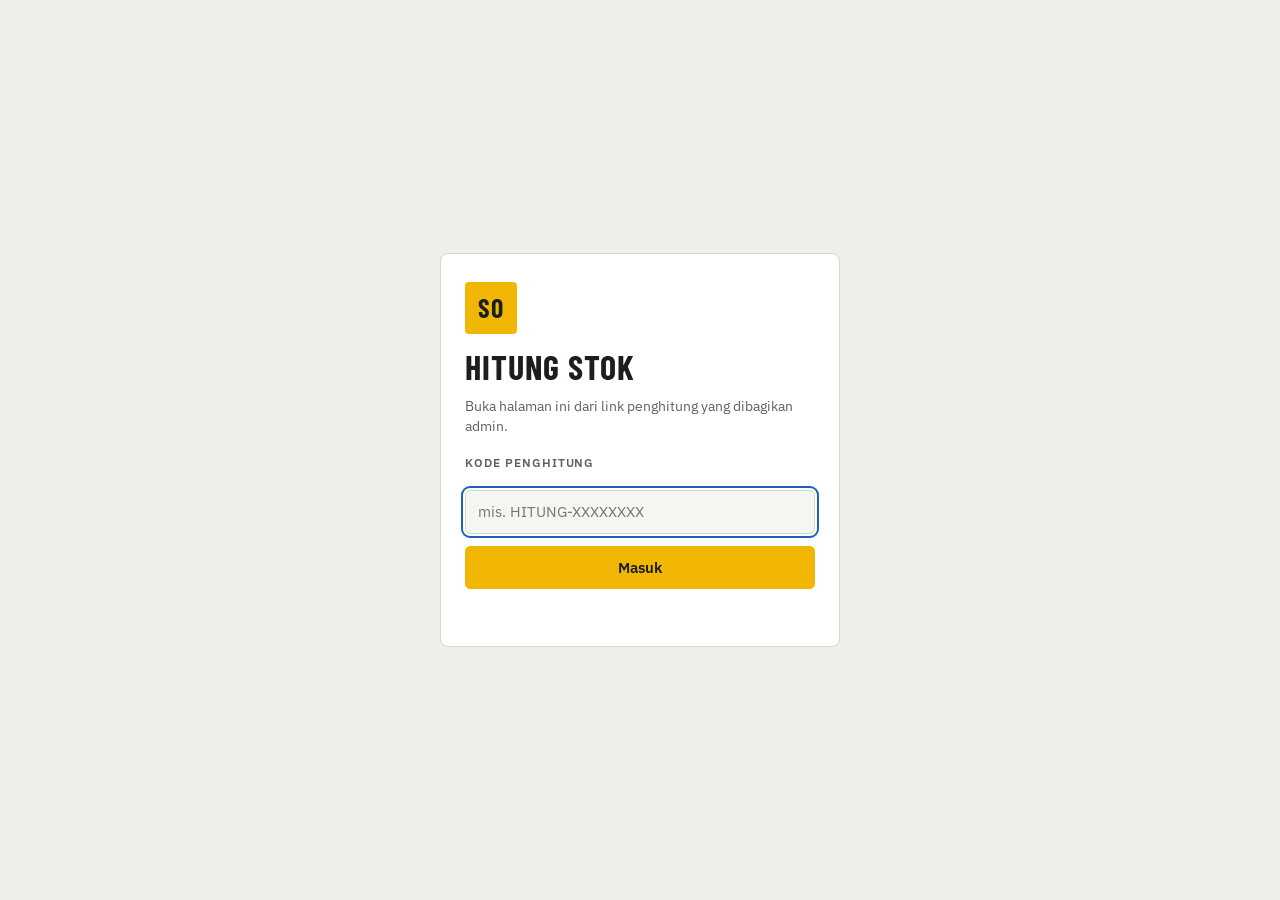
==== hitung.html @ ce249865 "Add counter link that hides DMS stock from warehouse staff Counters open hitung.html?k=<kode_hitung>" ====
<!DOCTYPE html>
<html lang="id">
<head>
<meta charset="utf-8">
<meta name="viewport" content="width=device-width, initial-scale=1, viewport-fit=cover">
<meta name="color-scheme" content="light dark">
<meta name="theme-color" content="#1A1F1C">
<meta name="robots" content="noindex">
<title>Hitung Stok Gudang</title>
<link rel="preconnect" href="https://fonts.googleapis.com">
<link rel="preconnect" href="https://fonts.gstatic.com" crossorigin>
<link rel="stylesheet" href="https://fonts.googleapis.com/css2?family=Barlow+Condensed:wght@600;700&family=IBM+Plex+Mono:wght@500&family=IBM+Plex+Sans:wght@400;500;600&display=swap">
<link rel="stylesheet" href="assets/style.css?v=2">
</head>
<body data-mode="hitung">

<!-- LOGIN (hanya muncul kalau link tidak berlaku) -->
<div class="login-wrap" id="loginScreen">
  <form class="login-box" id="loginForm" autocomplete="off">
    <span class="mark big" aria-hidden="true">SO</span>
    <h1>Hitung Stok</h1>
    <p>Buka halaman ini dari link penghitung yang dibagikan admin.</p>
    <label class="lbl" for="codeInput">Kode penghitung</label>
    <input type="text" id="codeInput" autocomplete="off" autocapitalize="characters" placeholder="mis. HITUNG-XXXXXXXX">
    <button type="submit" class="btn primary wide" id="loginBtn">Masuk</button>
    <div class="err" id="loginErr" role="alert"></div>
  </form>
</div>

<!-- APP -->
<div id="appScreen" hidden>
  <header class="top">
    <div class="brand">
      <span class="mark" aria-hidden="true">SO</span>
      <div><div class="brand-t" id="brandT">Hitung Stok</div><div class="brand-s" id="hdrSession">Memuat…</div></div>
    </div>
    <span class="sync" id="sync"></span>
    <button class="devchip" id="devChip" type="button">Atur nama device</button>
  </header>
  <div class="banner" id="banner" hidden></div>

  <nav class="tabs" id="tabs" role="tablist">
    <button role="tab" data-tab="hitung" aria-selected="true">Hitung</button>
    <button role="tab" data-tab="sesi" aria-selected="false">Device &amp; sesi</button>
  </nav>

  <main>
    <!-- HITUNG -->
    <section class="tab" id="tab-hitung">
      <div id="hitungNotice"></div>
      <div class="panel">
        <label class="lbl" for="scanInput">Scan barcode atau ketik SKU</label>
        <div class="scanrow">
          <input type="text" id="scanInput" autocomplete="off" autocapitalize="characters" spellcheck="false" enterkeyhint="search" placeholder="Scan / ketik SKU…">
          <button class="btn" id="camBtn" type="button" aria-label="Scan pakai kamera">Kamera</button>
          <button class="btn" id="scanBtn" type="button">Cari</button>
        </div>
        <div class="quick">
          <label class="switch"><input type="checkbox" id="quickOn"> <span>Scan langsung tambah</span></label>
          <div class="seg off" id="quickUnit" role="group" aria-label="Satuan scan cepat">
            <button type="button" data-u="p" aria-pressed="true">+1 Pcs</button>
            <button type="button" data-u="l" aria-pressed="false">+1 Lusin</button>
            <button type="button" data-u="k" aria-pressed="false">+1 Karton</button>
          </div>
        </div>
        <div class="suggest" id="suggest" hidden></div>
        <div class="scanmsg" id="scanMsg" hidden></div>
      </div>

      <div class="panel prod" id="prodCard" hidden>
        <div class="prod-h">
          <div>
            <div class="mono" id="pcSku"></div>
            <div class="prod-n" id="pcName"></div>
            <div class="prod-m" id="pcMeta"></div>
          </div>
          <button class="x" id="pcClose" type="button" aria-label="Tutup">×</button>
        </div>
        <div class="qty">
          <div class="q"><label for="qK">Karton</label><input type="number" id="qK" inputmode="numeric" min="0" placeholder="0"><small id="qKh">—</small></div>
          <div class="q"><label for="qL">Lusin</label><input type="number" id="qL" inputmode="numeric" min="0" placeholder="0"><small>12 pcs</small></div>
          <div class="q"><label for="qP">Pcs</label><input type="number" id="qP" inputmode="numeric" min="0" placeholder="0"><small>satuan</small></div>
        </div>
        <div class="prod-f">
          <span class="preview" id="pcPreview"></span>
          <button class="btn primary" id="addBtn" type="button">Tambah hitungan</button>
        </div>
        <div class="prod-mine" id="pcMine"></div>
      </div>

      <div class="grid2">
        <div class="panel">
          <h3>Scan terakhir <span class="cnt">device ini</span></h3>
          <ol class="log" id="logList"></ol>
        </div>
        <div class="panel">
          <h3>Hitungan device ini <span class="cnt" id="myCount"></span></h3>
          <div class="mylist" id="myList"></div>
        </div>
      </div>
    </section>

    <!-- DEVICE & SESI -->
    <section class="tab" id="tab-sesi" hidden>
      <div class="panel">
        <h3>Device ini</h3>
        <label class="lbl" for="devName">Nama device / penghitung</label>
        <div class="row">
          <input type="text" id="devName" placeholder="mis. HP-01 Rak A" maxlength="40">
          <button class="btn primary" id="devSave" type="button">Simpan</button>
        </div>
        <p class="hint">Semua hitungan dari device ini ditandai dengan nama ini. Pakai nama unik per device.</p>
      </div>
      <div class="panel">
        <h3>Sesi opname</h3>
        <p class="hint" style="margin-top:0">Sesi dibuat oleh admin. Sesi yang sedang berjalan otomatis dipakai.</p>
        <div id="sessList" style="margin-top:8px"></div>
        <div class="row" style="margin-top:10px"><button class="btn sm" id="sessReload" type="button">Muat ulang daftar sesi</button></div>
      </div>
    </section>
  </main>
</div>

<!-- KAMERA -->
<div class="modal" id="camModal" hidden role="dialog" aria-modal="true" aria-labelledby="camTitle">
  <div class="modal-box">
    <div class="modal-h"><b id="camTitle">Scan kamera</b><button class="btn sm" id="camClose" type="button">Tutup</button></div>
    <div class="cam-wrap"><video id="camVideo" playsinline muted></video><div id="camFallback"></div><div class="cam-guide" aria-hidden="true"></div></div>
    <div class="cam-msg" id="camMsg"></div>
  </div>
</div>

<div class="toast" id="toast" hidden></div>

<script src="assets/config.js?v=2"></script>
<script src="assets/app.js?v=2"></script>
</body>
</html>
---- assets/style.css ----
:root{
  color-scheme:light;
  --bg:#EDEFEA; --surface:#FFFFFF; --surface-2:#F5F6F2; --line:#D3D8D0; --ink:#1A1F1C; --ink-2:#5B645E;
  --accent:#F2B705; --accent-ink:#1A1F1C; --focus:#1F5FBF; --bar:#1A1F1C; --bar-ink:#EDEFEA;
  --ok:#2A7447; --ok-bg:#E1F0E6; --minus:#B3361F; --minus-bg:#F7E2DC; --plus:#2A56A0; --plus-bg:#E0E9F6; --warn-bg:#FFF3C4; --warn-ink:#6B5200;
  --display:"Barlow Condensed","Arial Narrow",system-ui,sans-serif;
  --body:"IBM Plex Sans",system-ui,-apple-system,"Segoe UI",sans-serif;
  --mono:"IBM Plex Mono",ui-monospace,SFMono-Regular,Menlo,monospace;
}
@media (prefers-color-scheme: dark){
  :root{
    color-scheme:dark;
    --bg:#131715; --surface:#1B201D; --surface-2:#222824; --line:#323A35; --ink:#E6EAE7; --ink-2:#99A49D;
    --accent:#F2B705; --accent-ink:#131715; --focus:#7FA8F0; --bar:#0C0F0D; --bar-ink:#E6EAE7;
    --ok:#6CC592; --ok-bg:#1B3224; --minus:#F08068; --minus-bg:#3A211B; --plus:#8DAEE8; --plus-bg:#1C2940; --warn-bg:#3A3110; --warn-ink:#F2D878;
  }
}
*{box-sizing:border-box}
html,body{margin:0}
body{background:var(--bg);color:var(--ink);font-family:var(--body);font-size:15px;line-height:1.45;-webkit-text-size-adjust:100%}
[hidden]{display:none!important}
button,input,textarea,select{font:inherit;color:inherit}
:focus-visible{outline:2px solid var(--focus);outline-offset:2px}
.mono{font-family:var(--mono);font-size:.92em;letter-spacing:.01em}
.num{font-variant-numeric:tabular-nums}

/* login */
.login-wrap{min-height:100vh;min-height:100dvh;display:grid;place-items:center;padding:24px 16px}
.login-box{width:100%;max-width:400px;background:var(--surface);border:1px solid var(--line);border-radius:8px;padding:28px 24px;display:grid;gap:12px}
.login-box h1{margin:4px 0 0;font-family:var(--display);font-weight:700;font-size:34px;letter-spacing:.03em;text-transform:uppercase;line-height:1}
.login-box p{margin:0 0 6px;color:var(--ink-2);font-size:14px}
.login-box .err{color:var(--minus);font-size:14px;min-height:1.2em}
.mark{background:var(--accent);color:#1A1F1C;font-family:var(--display);font-weight:700;font-size:18px;
  width:36px;height:36px;display:grid;place-items:center;border-radius:4px;flex:none;letter-spacing:.02em}
.mark.big{width:52px;height:52px;font-size:26px}
.wide{width:100%}

/* header */
.top{position:sticky;top:0;z-index:20;background:var(--bar);color:var(--bar-ink);
  display:flex;align-items:center;gap:12px;padding:calc(10px + env(safe-area-inset-top,0px)) 16px 10px}
.brand{display:flex;align-items:center;gap:10px;min-width:0;flex:1}
.brand>div{min-width:0}
.brand-t{font-family:var(--display);font-weight:700;font-size:20px;letter-spacing:.03em;text-transform:uppercase;line-height:1;white-space:nowrap;overflow:hidden;text-overflow:ellipsis}
.brand-s{font-size:12.5px;opacity:.75;white-space:nowrap;overflow:hidden;text-overflow:ellipsis}
.devchip{border:1px solid rgba(255,255,255,.3);background:transparent;color:var(--bar-ink);
  border-radius:999px;padding:5px 12px;font-size:13px;cursor:pointer;max-width:40vw;white-space:nowrap;overflow:hidden;text-overflow:ellipsis}
.devchip.missing{background:var(--accent);color:#1A1F1C;border-color:var(--accent);font-weight:600}
.sync{font-size:12px;white-space:nowrap;padding:3px 9px;border-radius:999px;background:rgba(255,255,255,.1)}
.sync.pending{background:var(--accent);color:#1A1F1C}
.sync.offline{background:#B3361F;color:#fff}

.tabs{display:flex;gap:4px;padding:8px 16px 0;max-width:1180px;margin:0 auto}
.tabs button{border:0;background:transparent;padding:10px 14px;font-family:var(--display);font-weight:600;font-size:17px;
  letter-spacing:.04em;text-transform:uppercase;color:var(--ink-2);cursor:pointer;border-bottom:3px solid transparent}
.tabs button[aria-selected="true"]{color:var(--ink);border-bottom-color:var(--accent)}
main{max-width:1180px;margin:0 auto;padding:16px 16px 40px;display:grid;gap:14px}
.tab{display:grid;gap:14px;min-width:0}

.panel{background:var(--surface);border:1px solid var(--line);border-radius:6px;padding:16px;min-width:0}
h3{margin:0 0 10px;font-family:var(--display);font-weight:700;font-size:19px;letter-spacing:.03em;text-transform:uppercase;display:flex;align-items:baseline;flex-wrap:wrap;gap:8px}
h3 .cnt{font-family:var(--body);font-weight:500;font-size:13px;color:var(--ink-2);text-transform:none;letter-spacing:0}
.hint{color:var(--ink-2);font-size:13.5px;margin:6px 0 0;max-width:70ch}
.lbl{display:block;font-size:12px;font-weight:600;letter-spacing:.08em;text-transform:uppercase;color:var(--ink-2);margin-bottom:6px}
.row{display:flex;gap:8px;flex-wrap:wrap;align-items:center}
.row>input{flex:1 1 200px;min-width:0}

input[type=text],input[type=search],input[type=number],textarea{background:var(--surface-2);border:1px solid var(--line);border-radius:5px;padding:10px 12px;width:100%}
textarea{font-family:var(--mono);font-size:13px}
.btn{border:1px solid var(--line);background:var(--surface-2);border-radius:5px;padding:10px 14px;font-weight:600;cursor:pointer;white-space:nowrap;text-align:center}
.btn:hover{border-color:var(--ink-2)}
.btn.primary{background:var(--accent);border-color:var(--accent);color:var(--accent-ink)}
.btn.primary:hover{filter:brightness(.96)}
.btn.danger{color:var(--minus)}
.btn.sm{padding:5px 10px;font-size:13px}
.btn:disabled{opacity:.45;cursor:not-allowed}
.btn.file{position:relative;overflow:hidden}
.btn.file input{position:absolute;inset:0;opacity:0;cursor:pointer}

/* scan */
.scanrow{display:flex;gap:8px}
#scanInput{font-family:var(--mono);font-size:20px;padding:14px;border:2px solid var(--ink);background:var(--surface);letter-spacing:.03em;min-width:0}
#scanInput:disabled{border-color:var(--line)}
.quick{display:flex;flex-wrap:wrap;gap:10px 16px;align-items:center;margin-top:12px}
.switch{display:flex;gap:8px;align-items:center;font-size:14px;cursor:pointer}
.switch input{width:18px;height:18px;accent-color:var(--ink)}
.seg{display:inline-flex;border:1px solid var(--line);border-radius:5px;overflow:hidden;flex-wrap:wrap}
.seg button{border:0;background:var(--surface-2);padding:7px 11px;font-size:13px;cursor:pointer;border-right:1px solid var(--line)}
.seg button:last-child{border-right:0}
.seg button[aria-pressed="true"]{background:var(--ink);color:var(--bg)}
.seg.off{opacity:.45;pointer-events:none}
.suggest{margin-top:10px;border:1px solid var(--line);border-radius:5px;overflow:hidden}
.suggest button{display:flex;gap:12px;width:100%;text-align:left;border:0;border-bottom:1px solid var(--line);background:var(--surface);padding:10px 12px;cursor:pointer}
.suggest button:last-child{border-bottom:0}
.suggest button:hover{background:var(--surface-2)}
.scanmsg{margin-top:10px;padding:10px 12px;border-radius:5px;background:var(--warn-bg);color:var(--warn-ink);font-size:14px}

.prod{border:2px solid var(--accent)}
.prod-h{display:flex;justify-content:space-between;gap:12px;align-items:flex-start}
.prod-n{font-family:var(--display);font-weight:700;font-size:26px;line-height:1.05;margin:2px 0 4px}
.prod-m{color:var(--ink-2);font-size:13.5px}
.x{border:0;background:transparent;font-size:26px;line-height:1;cursor:pointer;color:var(--ink-2);padding:0 4px}
.qty{display:grid;grid-template-columns:repeat(3,minmax(0,1fr));gap:10px;margin-top:14px}
.q label{display:block;font-family:var(--display);font-weight:700;font-size:16px;letter-spacing:.05em;text-transform:uppercase}
.q input{font-size:24px;font-weight:600;text-align:center;padding:10px 6px;font-variant-numeric:tabular-nums}
.q input:disabled{opacity:.4}
.q small{display:block;color:var(--ink-2);font-size:12px;margin-top:4px;text-align:center}
.prod-f{display:flex;justify-content:space-between;align-items:center;gap:10px;flex-wrap:wrap;margin-top:14px}
.prod-f .btn{padding:12px 20px;font-size:16px}
.preview{font-size:14px;color:var(--ink-2)}
.preview b{color:var(--ink);font-variant-numeric:tabular-nums}
.prod-mine{margin-top:10px;font-size:13.5px;color:var(--ink-2)}
.unknown-tag{display:inline-block;background:var(--warn-bg);color:var(--warn-ink);font-family:var(--body);font-size:12px;font-weight:600;padding:2px 8px;border-radius:3px}

.grid2{display:grid;grid-template-columns:minmax(0,1fr) minmax(0,1.4fr);gap:14px}
.log{list-style:none;margin:0;padding:0;display:grid}
.log li{display:flex;gap:10px;align-items:center;padding:8px 0;border-bottom:1px dashed var(--line);font-size:14px}
.log li:last-child{border-bottom:0}
.log .t{color:var(--ink-2);font-size:12px;width:42px;flex:none}
.log .d{flex:1;min-width:0}
.log .d div{white-space:nowrap;overflow:hidden;text-overflow:ellipsis}
.log .qv{font-weight:600;color:var(--plus);white-space:nowrap}
.empty{color:var(--ink-2);font-size:14px;padding:6px 0}

.mylist{display:grid}
.mi{display:grid;grid-template-columns:minmax(0,1fr) auto;gap:4px 12px;padding:10px 0;border-bottom:1px solid var(--line);align-items:center}
.mi:last-child{border-bottom:0}
.mi .nm{white-space:nowrap;overflow:hidden;text-overflow:ellipsis}
.mi .sk{color:var(--ink-2);font-size:12.5px}
.mi .qv{text-align:right;font-weight:600}
.mi .qv small{display:block;font-weight:400;color:var(--ink-2);font-size:12px}
.mi .acts{grid-column:1/-1;display:flex;gap:6px;flex-wrap:wrap}
.mi .edit{grid-column:1/-1;display:grid;grid-template-columns:repeat(3,minmax(0,1fr)) auto auto;gap:6px;align-items:end}
.mi .edit label{font-size:11px;font-weight:600;letter-spacing:.06em;text-transform:uppercase;color:var(--ink-2)}
.mi .edit input{padding:7px;text-align:center}
.dot{display:inline-block;width:7px;height:7px;border-radius:50%;background:var(--accent);margin-left:6px;vertical-align:middle}

/* rekap */
.rk-head{display:flex;justify-content:space-between;align-items:center;gap:10px;flex-wrap:wrap}
.rk-head .hint{margin:0}
.tiles{display:grid;grid-template-columns:repeat(auto-fit,minmax(150px,1fr));gap:10px}
.tile{background:var(--surface);border:1px solid var(--line);border-radius:6px;padding:12px 14px}
.tile .k{font-size:12px;font-weight:600;letter-spacing:.07em;text-transform:uppercase;color:var(--ink-2)}
.tile .v{font-family:var(--display);font-weight:700;font-size:34px;line-height:1.05;font-variant-numeric:tabular-nums}
.tile .s{font-size:12.5px;color:var(--ink-2)}
.tile.bad .v{color:var(--minus)} .tile.good .v{color:var(--ok)}
.devs{display:grid;grid-template-columns:repeat(auto-fill,minmax(220px,1fr));gap:10px}
.dev{border:1px solid var(--line);border-radius:5px;padding:10px 12px;background:var(--surface-2)}
.dev .n{font-weight:600;display:flex;gap:6px;align-items:center;flex-wrap:wrap}
.dev .n i{width:9px;height:9px;border-radius:50%;background:var(--ok);display:inline-block;flex:none}
.dev .n i.idle{background:var(--line)}
.dev .m{font-size:12.5px;color:var(--ink-2)}
.you{font-size:11px;font-weight:600;background:var(--accent);color:#1A1F1C;padding:1px 6px;border-radius:3px}

.rk-tools{display:flex;gap:10px;flex-wrap:wrap;align-items:center;margin-bottom:12px}
.rk-tools input{flex:1 1 180px;width:auto;min-width:0}
.tablewrap{overflow-x:auto;border:1px solid var(--line);border-radius:5px;max-height:70vh}
table{border-collapse:collapse;width:100%;font-size:13.5px}
th,td{padding:8px 10px;border-bottom:1px solid var(--line);text-align:left;vertical-align:top;white-space:nowrap}
th{background:var(--surface-2);font-size:11.5px;letter-spacing:.07em;text-transform:uppercase;color:var(--ink-2);font-weight:600;position:sticky;top:0;z-index:1}
td.r,th.r{text-align:right;font-variant-numeric:tabular-nums}
td.nm{white-space:normal;min-width:180px;max-width:320px}
td .sub{display:block;color:var(--ink-2);font-size:12px;font-weight:400}
tr:last-child td{border-bottom:0}
.pill{display:inline-block;font-size:11.5px;font-weight:600;padding:2px 8px;border-radius:999px;white-space:nowrap}
.pill.sesuai,.pill.open{background:var(--ok-bg);color:var(--ok)}
.pill.kurang{background:var(--minus-bg);color:var(--minus)}
.pill.lebih{background:var(--plus-bg);color:var(--plus)}
.pill.belum,.pill.closed{background:var(--surface-2);color:var(--ink-2);border:1px solid var(--line)}
.pill.luar{background:var(--warn-bg);color:var(--warn-ink)}
.neg{color:var(--minus);font-weight:600} .pos{color:var(--plus);font-weight:600}
.more{margin-top:10px}

/* sesi */
.sess{display:grid;grid-template-columns:minmax(0,1fr) auto;gap:6px 12px;padding:12px 0;border-bottom:1px solid var(--line);align-items:center}
.sess:last-child{border-bottom:0}
.sess .nm{font-weight:600}
.sess .m{font-size:12.5px;color:var(--ink-2)}
.sess .acts{display:flex;gap:6px;flex-wrap:wrap;justify-content:flex-end}
.sess.cur .nm::before{content:"";display:inline-block;width:8px;height:8px;background:var(--accent);border-radius:2px;margin-right:8px;vertical-align:middle}
.confirm{grid-column:1/-1;background:var(--minus-bg);color:var(--minus);padding:10px 12px;border-radius:5px;display:flex;gap:8px;flex-wrap:wrap;align-items:center;font-size:14px}
.confirm span{flex:1 1 200px}

.banner{max-width:1148px;margin:10px 16px 0;padding:10px 14px;border-radius:5px;background:var(--warn-bg);color:var(--warn-ink);font-size:14px}
@media (min-width:1180px){.banner{margin-inline:auto}}
.callout{background:var(--warn-bg);color:var(--warn-ink);border-radius:5px;padding:12px 14px;font-size:14px;display:flex;gap:10px;flex-wrap:wrap;align-items:center}
.callout span{flex:1 1 220px}
details summary{cursor:pointer;font-weight:600;margin-top:12px}
details textarea{margin-top:8px}
.prevbox{margin-top:12px;padding:12px;border:1px dashed var(--line);border-radius:5px;display:grid;gap:8px;font-size:14px}

/* kamera */
.modal{position:fixed;inset:0;z-index:60;background:rgba(0,0,0,.72);display:grid;place-items:center;padding:16px}
.modal-box{width:100%;max-width:480px;background:var(--surface);border-radius:8px;padding:14px;display:grid;gap:10px}
.modal-h{display:flex;justify-content:space-between;align-items:center;font-family:var(--display);font-size:20px;text-transform:uppercase;letter-spacing:.03em}
.cam-wrap{position:relative;background:#000;border-radius:6px;overflow:hidden;aspect-ratio:4/3;max-width:100%}
.cam-wrap video{width:100%;height:100%;object-fit:cover;display:block}
#camFallback{position:absolute;inset:0}
#camFallback video{width:100%!important;height:100%!important;object-fit:cover}
.cam-guide{position:absolute;left:12%;right:12%;top:36%;bottom:36%;border:2px solid var(--accent);border-radius:6px;box-shadow:0 0 0 2000px rgba(0,0,0,.25);pointer-events:none}
.cam-msg{font-size:14px;min-height:2.6em;color:var(--ink-2)}
.cam-msg b{color:var(--ink)}

.toast{position:fixed;left:50%;transform:translateX(-50%);bottom:calc(84px + env(safe-area-inset-bottom,0px));background:var(--ink);color:var(--bg);
  padding:10px 16px;border-radius:5px;font-size:14px;z-index:70;max-width:calc(100% - 32px);box-shadow:0 6px 20px rgba(0,0,0,.25)}

@media (max-width:760px){
  .grid2{grid-template-columns:minmax(0,1fr)}
  .tabs{position:fixed;left:0;right:0;bottom:0;z-index:30;background:var(--surface);border-top:1px solid var(--line);
    padding:0 0 env(safe-area-inset-bottom,0px);margin:0;max-width:none;gap:0}
  .tabs button{flex:1;padding:14px 4px 12px;font-size:15px;border-bottom:0;border-top:3px solid transparent}
  .tabs button[aria-selected="true"]{border-top-color:var(--accent)}
  main{padding-bottom:calc(96px + env(safe-area-inset-bottom,0px))}
  .brand-t{font-size:17px}
  #scanInput{font-size:17px;padding:12px}
  .scanrow .btn{padding:10px}
  .mi .edit{grid-template-columns:repeat(3,minmax(0,1fr))}
  .prod-f .btn{width:100%}
}
@media (min-width:761px){.toast{bottom:24px}}
@media (prefers-reduced-motion:no-preference){.toast{animation:tin .18s ease-out}@keyframes tin{from{opacity:0;transform:translate(-50%,6px)}}}
.linkbox{background:var(--surface-2);border:1px solid var(--line);border-radius:5px;padding:10px 12px;font-size:13px;word-break:break-all;user-select:all}
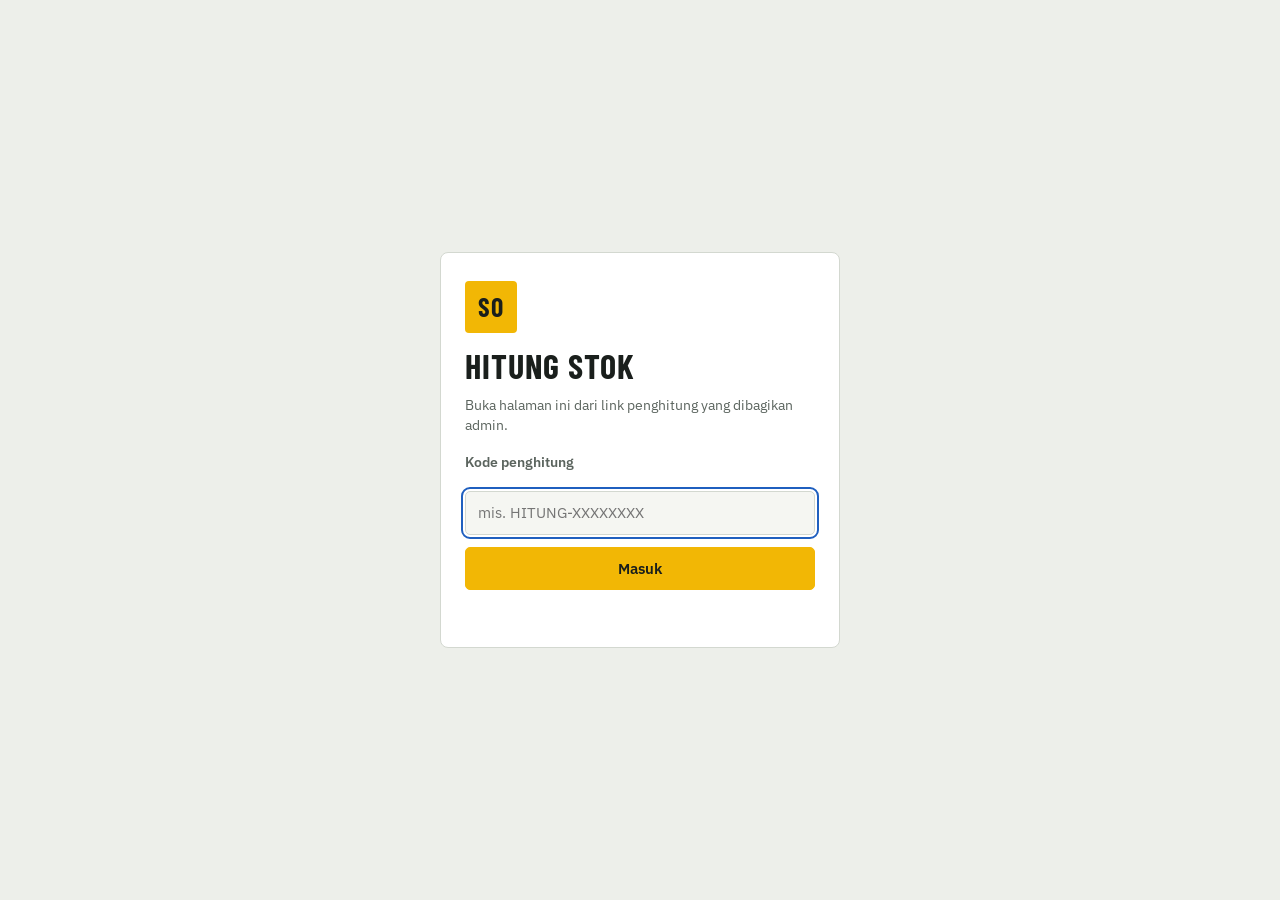
==== commit 42bda3b9: "Polish UI copy and mobile layout after anti-slop audit Remove em dashes from UI text and README, giv" ====
--- a/hitung.html
+++ b/hitung.html
@@ -10,7 +10,7 @@
 <link rel="preconnect" href="https://fonts.googleapis.com">
 <link rel="preconnect" href="https://fonts.gstatic.com" crossorigin>
 <link rel="stylesheet" href="https://fonts.googleapis.com/css2?family=Barlow+Condensed:wght@600;700&family=IBM+Plex+Mono:wght@500&family=IBM+Plex+Sans:wght@400;500;600&display=swap">
-<link rel="stylesheet" href="assets/style.css?v=2">
+<link rel="stylesheet" href="assets/style.css?v=4">
 </head>
 <body data-mode="hitung">
 
@@ -51,7 +51,7 @@
       <div class="panel">
         <label class="lbl" for="scanInput">Scan barcode atau ketik SKU</label>
         <div class="scanrow">
-          <input type="text" id="scanInput" autocomplete="off" autocapitalize="characters" spellcheck="false" enterkeyhint="search" placeholder="Scan / ketik SKU…">
+          <input type="text" id="scanInput" autocomplete="off" autocapitalize="characters" spellcheck="false" enterkeyhint="search" placeholder="Barcode / SKU">
           <button class="btn" id="camBtn" type="button" aria-label="Scan pakai kamera">Kamera</button>
           <button class="btn" id="scanBtn" type="button">Cari</button>
         </div>
@@ -77,7 +77,7 @@
           <button class="x" id="pcClose" type="button" aria-label="Tutup">×</button>
         </div>
         <div class="qty">
-          <div class="q"><label for="qK">Karton</label><input type="number" id="qK" inputmode="numeric" min="0" placeholder="0"><small id="qKh">—</small></div>
+          <div class="q"><label for="qK">Karton</label><input type="number" id="qK" inputmode="numeric" min="0" placeholder="0"><small id="qKh">isi belum ada</small></div>
           <div class="q"><label for="qL">Lusin</label><input type="number" id="qL" inputmode="numeric" min="0" placeholder="0"><small>12 pcs</small></div>
           <div class="q"><label for="qP">Pcs</label><input type="number" id="qP" inputmode="numeric" min="0" placeholder="0"><small>satuan</small></div>
         </div>
@@ -132,7 +132,7 @@
 
 <div class="toast" id="toast" hidden></div>
 
-<script src="assets/config.js?v=2"></script>
-<script src="assets/app.js?v=2"></script>
+<script src="assets/config.js?v=4"></script>
+<script src="assets/app.js?v=4"></script>
 </body>
 </html>
--- a/assets/style.css
+++ b/assets/style.css
@@ -50,17 +50,17 @@
 .sync.offline{background:#B3361F;color:#fff}
 
 .tabs{display:flex;gap:4px;padding:8px 16px 0;max-width:1180px;margin:0 auto}
-.tabs button{border:0;background:transparent;padding:10px 14px;font-family:var(--display);font-weight:600;font-size:17px;
-  letter-spacing:.04em;text-transform:uppercase;color:var(--ink-2);cursor:pointer;border-bottom:3px solid transparent}
+.tabs button{border:0;background:transparent;padding:10px 14px;font-family:var(--display);font-weight:600;font-size:19px;
+  letter-spacing:.01em;color:var(--ink-2);cursor:pointer;border-bottom:3px solid transparent}
 .tabs button[aria-selected="true"]{color:var(--ink);border-bottom-color:var(--accent)}
 main{max-width:1180px;margin:0 auto;padding:16px 16px 40px;display:grid;gap:14px}
 .tab{display:grid;gap:14px;min-width:0}
 
 .panel{background:var(--surface);border:1px solid var(--line);border-radius:6px;padding:16px;min-width:0}
-h3{margin:0 0 10px;font-family:var(--display);font-weight:700;font-size:19px;letter-spacing:.03em;text-transform:uppercase;display:flex;align-items:baseline;flex-wrap:wrap;gap:8px}
+h3{margin:0 0 10px;font-family:var(--display);font-weight:700;font-size:22px;letter-spacing:.005em;display:flex;align-items:baseline;flex-wrap:wrap;gap:8px}
 h3 .cnt{font-family:var(--body);font-weight:500;font-size:13px;color:var(--ink-2);text-transform:none;letter-spacing:0}
 .hint{color:var(--ink-2);font-size:13.5px;margin:6px 0 0;max-width:70ch}
-.lbl{display:block;font-size:12px;font-weight:600;letter-spacing:.08em;text-transform:uppercase;color:var(--ink-2);margin-bottom:6px}
+.lbl{display:block;font-size:13.5px;font-weight:600;color:var(--ink-2);margin-bottom:6px}
 .row{display:flex;gap:8px;flex-wrap:wrap;align-items:center}
 .row>input{flex:1 1 200px;min-width:0}
 
@@ -130,7 +130,7 @@
 .mi .qv small{display:block;font-weight:400;color:var(--ink-2);font-size:12px}
 .mi .acts{grid-column:1/-1;display:flex;gap:6px;flex-wrap:wrap}
 .mi .edit{grid-column:1/-1;display:grid;grid-template-columns:repeat(3,minmax(0,1fr)) auto auto;gap:6px;align-items:end}
-.mi .edit label{font-size:11px;font-weight:600;letter-spacing:.06em;text-transform:uppercase;color:var(--ink-2)}
+.mi .edit label{font-size:12.5px;font-weight:600;color:var(--ink-2)}
 .mi .edit input{padding:7px;text-align:center}
 .dot{display:inline-block;width:7px;height:7px;border-radius:50%;background:var(--accent);margin-left:6px;vertical-align:middle}
 
@@ -139,7 +139,7 @@
 .rk-head .hint{margin:0}
 .tiles{display:grid;grid-template-columns:repeat(auto-fit,minmax(150px,1fr));gap:10px}
 .tile{background:var(--surface);border:1px solid var(--line);border-radius:6px;padding:12px 14px}
-.tile .k{font-size:12px;font-weight:600;letter-spacing:.07em;text-transform:uppercase;color:var(--ink-2)}
+.tile .k{font-size:13.5px;font-weight:600;color:var(--ink-2)}
 .tile .v{font-family:var(--display);font-weight:700;font-size:34px;line-height:1.05;font-variant-numeric:tabular-nums}
 .tile .s{font-size:12.5px;color:var(--ink-2)}
 .tile.bad .v{color:var(--minus)} .tile.good .v{color:var(--ok)}
@@ -149,14 +149,14 @@
 .dev .n i{width:9px;height:9px;border-radius:50%;background:var(--ok);display:inline-block;flex:none}
 .dev .n i.idle{background:var(--line)}
 .dev .m{font-size:12.5px;color:var(--ink-2)}
-.you{font-size:11px;font-weight:600;background:var(--accent);color:#1A1F1C;padding:1px 6px;border-radius:3px}
+.you{font-size:11.5px;font-weight:600;border:1px solid var(--ink-2);color:var(--ink);padding:0 6px;border-radius:3px;white-space:nowrap}
 
 .rk-tools{display:flex;gap:10px;flex-wrap:wrap;align-items:center;margin-bottom:12px}
 .rk-tools input{flex:1 1 180px;width:auto;min-width:0}
 .tablewrap{overflow-x:auto;border:1px solid var(--line);border-radius:5px;max-height:70vh}
 table{border-collapse:collapse;width:100%;font-size:13.5px}
 th,td{padding:8px 10px;border-bottom:1px solid var(--line);text-align:left;vertical-align:top;white-space:nowrap}
-th{background:var(--surface-2);font-size:11.5px;letter-spacing:.07em;text-transform:uppercase;color:var(--ink-2);font-weight:600;position:sticky;top:0;z-index:1}
+th{background:var(--surface-2);font-size:12.5px;color:var(--ink-2);font-weight:600;position:sticky;top:0;z-index:1}
 td.r,th.r{text-align:right;font-variant-numeric:tabular-nums}
 td.nm{white-space:normal;min-width:180px;max-width:320px}
 td .sub{display:block;color:var(--ink-2);font-size:12px;font-weight:400}
@@ -175,7 +175,7 @@
 .sess:last-child{border-bottom:0}
 .sess .nm{font-weight:600}
 .sess .m{font-size:12.5px;color:var(--ink-2)}
-.sess .acts{display:flex;gap:6px;flex-wrap:wrap;justify-content:flex-end}
+.sess .acts{display:flex;gap:6px;flex-wrap:wrap;justify-content:flex-end;align-items:center}
 .sess.cur .nm::before{content:"";display:inline-block;width:8px;height:8px;background:var(--accent);border-radius:2px;margin-right:8px;vertical-align:middle}
 .confirm{grid-column:1/-1;background:var(--minus-bg);color:var(--minus);padding:10px 12px;border-radius:5px;display:flex;gap:8px;flex-wrap:wrap;align-items:center;font-size:14px}
 .confirm span{flex:1 1 200px}
@@ -191,7 +191,7 @@
 /* kamera */
 .modal{position:fixed;inset:0;z-index:60;background:rgba(0,0,0,.72);display:grid;place-items:center;padding:16px}
 .modal-box{width:100%;max-width:480px;background:var(--surface);border-radius:8px;padding:14px;display:grid;gap:10px}
-.modal-h{display:flex;justify-content:space-between;align-items:center;font-family:var(--display);font-size:20px;text-transform:uppercase;letter-spacing:.03em}
+.modal-h{display:flex;justify-content:space-between;align-items:center;font-family:var(--display);font-size:22px}
 .cam-wrap{position:relative;background:#000;border-radius:6px;overflow:hidden;aspect-ratio:4/3;max-width:100%}
 .cam-wrap video{width:100%;height:100%;object-fit:cover;display:block}
 #camFallback{position:absolute;inset:0}
@@ -219,3 +219,22 @@
 @media (min-width:761px){.toast{bottom:24px}}
 @media (prefers-reduced-motion:no-preference){.toast{animation:tin .18s ease-out}@keyframes tin{from{opacity:0;transform:translate(-50%,6px)}}}
 .linkbox{background:var(--surface-2);border:1px solid var(--line);border-radius:5px;padding:10px 12px;font-size:13px;word-break:break-all;user-select:all}
+
+/* layar sentuh: target minimal 44px */
+@media (pointer:coarse){
+  .btn,.btn.sm,.seg button,.suggest button{min-height:44px}
+  .btn.sm{padding:8px 12px;font-size:14px}
+  .x{min-width:44px;min-height:44px}
+  .switch{min-height:44px}
+  .devchip{min-height:44px}
+  .mi .acts,.sess .acts,.log li{gap:8px}
+}
+
+@media (max-width:600px){
+  .sess{grid-template-columns:minmax(0,1fr)}
+  .sess .acts{justify-content:flex-start}
+}
+@media (max-width:420px){
+  .top .mark{display:none}
+  .devchip{max-width:34vw}
+}
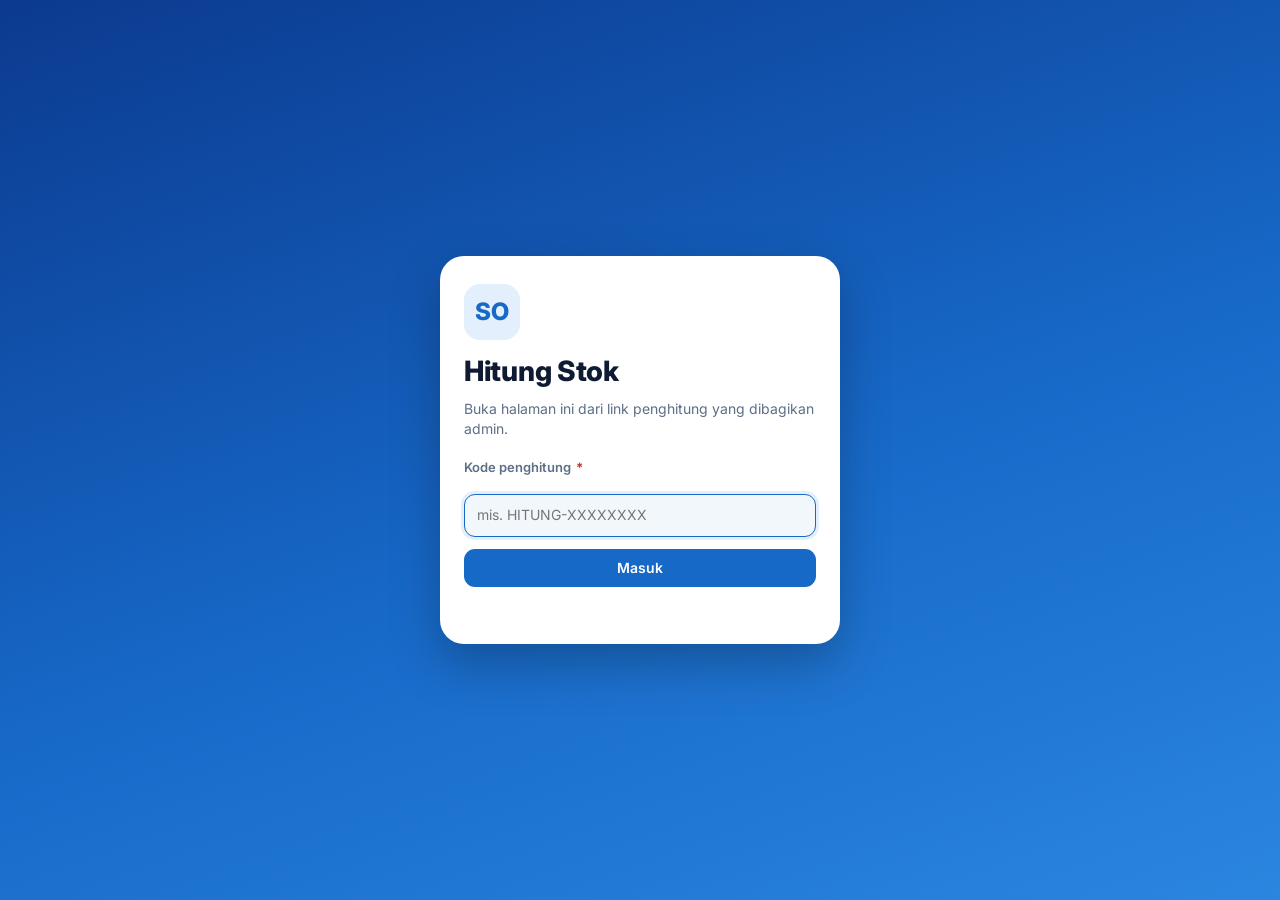
==== commit aefddb1a: "Sync dengan versi terbaru: Bad Stock, indikator stok, halaman via Apps Script Co-Authored-By: Claude" ====
--- a/hitung.html
+++ b/hitung.html
@@ -4,13 +4,13 @@
 <meta charset="utf-8">
 <meta name="viewport" content="width=device-width, initial-scale=1, viewport-fit=cover">
 <meta name="color-scheme" content="light dark">
-<meta name="theme-color" content="#1A1F1C">
+<meta name="theme-color" content="#1769C8">
 <meta name="robots" content="noindex">
 <title>Hitung Stok Gudang</title>
 <link rel="preconnect" href="https://fonts.googleapis.com">
 <link rel="preconnect" href="https://fonts.gstatic.com" crossorigin>
-<link rel="stylesheet" href="https://fonts.googleapis.com/css2?family=Barlow+Condensed:wght@600;700&family=IBM+Plex+Mono:wght@500&family=IBM+Plex+Sans:wght@400;500;600&display=swap">
-<link rel="stylesheet" href="assets/style.css?v=4">
+<link rel="stylesheet" href="https://fonts.googleapis.com/css2?family=Inter:wght@400;500;600;700;800&display=swap">
+<link rel="stylesheet" href="assets/style.css?v=63">
 </head>
 <body data-mode="hitung">
 
@@ -20,7 +20,7 @@
     <span class="mark big" aria-hidden="true">SO</span>
     <h1>Hitung Stok</h1>
     <p>Buka halaman ini dari link penghitung yang dibagikan admin.</p>
-    <label class="lbl" for="codeInput">Kode penghitung</label>
+    <label class="lbl" for="codeInput">Kode penghitung <span class="req">*</span></label>
     <input type="text" id="codeInput" autocomplete="off" autocapitalize="characters" placeholder="mis. HITUNG-XXXXXXXX">
     <button type="submit" class="btn primary wide" id="loginBtn">Masuk</button>
     <div class="err" id="loginErr" role="alert"></div>
@@ -30,38 +30,64 @@
 <!-- APP -->
 <div id="appScreen" hidden>
   <header class="top">
-    <div class="brand">
-      <span class="mark" aria-hidden="true">SO</span>
-      <div><div class="brand-t" id="brandT">Hitung Stok</div><div class="brand-s" id="hdrSession">Memuat…</div></div>
+    <div class="top-row">
+      <div class="brand">
+        <span class="mark" aria-hidden="true">SO</span>
+        <div><div class="brand-t" id="brandT">Hitung Stok</div><div class="brand-s" id="hdrGudang">Gudang</div></div>
+      </div>
+      <button class="hdr-btn" id="refreshBtn" type="button" aria-label="Muat ulang data"><svg viewBox="0 0 24 24" aria-hidden="true"><path d="M21 12a9 9 0 1 1-3-6.7"/><path d="M21 4v5h-5"/></svg></button>
     </div>
-    <span class="sync" id="sync"></span>
-    <button class="devchip" id="devChip" type="button">Atur nama device</button>
+    <div class="greet">
+      <div class="greet-l">
+        <div class="greet-hi">Halo, selamat menghitung</div>
+        <button class="devchip" id="devChip" type="button">Atur nama device</button>
+      </div>
+      <div class="greet-r">
+        <button class="sess-note" id="sessLink" type="button" aria-label="Lihat daftar sesi" title="Lihat daftar sesi"><svg viewBox="0 0 24 24" aria-hidden="true"><rect x="5" y="4" width="14" height="17" rx="2"/><path d="M9 4h6v3H9zM9 12h6M9 16h4"/></svg><span id="hdrSession">Memuat…</span><svg class="chev" viewBox="0 0 24 24" aria-hidden="true"><path d="M9 6l6 6-6 6"/></svg></button>
+        <div class="sync-wrap"><span class="sync" id="sync"></span><button class="sync-info" id="syncInfo" type="button" aria-label="Arti warna status sinkron">i</button></div>
+        <div class="sync-pop" id="syncPop" hidden>
+          <div class="ok"><i></i><span><b>Tersinkron.</b> Semua hitungan sudah masuk ke Sheet.</span></div>
+          <div class="wait"><i></i><span><b>Mengirim.</b> Ada hitungan yang belum terkirim, dikirim otomatis.</span></div>
+          <div class="off"><i></i><span><b>Offline atau tertahan.</b> Hitungan aman di HP ini. Dikirim saat sinyal kembali, atau setelah sesi yang ditutup dibuka lagi.</span></div>
+        </div>
+      </div>
+    </div>
   </header>
   <div class="banner" id="banner" hidden></div>
 
   <nav class="tabs" id="tabs" role="tablist">
-    <button role="tab" data-tab="hitung" aria-selected="true">Hitung</button>
-    <button role="tab" data-tab="sesi" aria-selected="false">Device &amp; sesi</button>
+    <button role="tab" data-tab="hitung" aria-selected="true"><svg class="i" viewBox="0 0 24 24" aria-hidden="true"><path d="M4 8V6a2 2 0 0 1 2-2h2M16 4h2a2 2 0 0 1 2 2v2M20 16v2a2 2 0 0 1-2 2h-2M8 20H6a2 2 0 0 1-2-2v-2M7 12h10"/></svg><span>Hitung</span></button>
+    <button role="tab" data-tab="hasil" aria-selected="false"><svg class="i" viewBox="0 0 24 24" aria-hidden="true"><path d="M9 6h11M9 12h11M9 18h11M4 6l1 1 2-2M4 12l1 1 2-2M4 18l1 1 2-2"/></svg><span>Hasil</span></button>
+    <button role="tab" data-tab="sesi" aria-selected="false"><svg class="i" viewBox="0 0 24 24" aria-hidden="true"><rect x="5" y="4" width="14" height="17" rx="2"/><path d="M9 4h6v3H9zM9 12h6M9 16h4"/></svg><span>Device &amp; sesi</span></button>
+    <button class="fab" id="fabCam" type="button" aria-label="Scan pakai kamera"><svg class="i" viewBox="0 0 24 24" aria-hidden="true"><path d="M4 8h3l2-3h6l2 3h3v11H4z"/><circle cx="12" cy="13" r="3.5"/></svg></button>
   </nav>
 
   <main>
     <!-- HITUNG -->
     <section class="tab" id="tab-hitung">
       <div id="hitungNotice"></div>
-      <div class="panel">
-        <label class="lbl" for="scanInput">Scan barcode atau ketik SKU</label>
+      <div class="panel scan">
+        <div class="scan-h"><span class="ci"><svg viewBox="0 0 24 24" aria-hidden="true"><path d="M4 8V6a2 2 0 0 1 2-2h2M16 4h2a2 2 0 0 1 2 2v2M20 16v2a2 2 0 0 1-2 2h-2M8 20H6a2 2 0 0 1-2-2v-2M7 12h10"/></svg></span><div><div class="scan-t">Scan barang</div><div class="scan-s">Barcode, kode SKU, atau nama barang</div></div></div>
         <div class="scanrow">
-          <input type="text" id="scanInput" autocomplete="off" autocapitalize="characters" spellcheck="false" enterkeyhint="search" placeholder="Barcode / SKU">
-          <button class="btn" id="camBtn" type="button" aria-label="Scan pakai kamera">Kamera</button>
-          <button class="btn" id="scanBtn" type="button">Cari</button>
+          <div class="scanbox">
+            <svg viewBox="0 0 24 24" aria-hidden="true"><path d="M4 6v12M7.5 6v12M11 6v12M14.5 6v12M18 6v12M21 6v12"/></svg>
+            <input type="text" id="scanInput" aria-label="Scan atau ketik barcode, kode SKU, atau nama barang" autocomplete="off" autocapitalize="characters" spellcheck="false" enterkeyhint="search" placeholder="Barcode, SKU, nama">
+            <button class="go" id="scanBtn" type="button" aria-label="Cari" title="Cari"><svg viewBox="0 0 24 24" aria-hidden="true"><circle cx="11" cy="11" r="7"/><path d="M20 20l-3.5-3.5"/></svg></button>
+          </div>
+          <button class="camfab" id="camBtn" type="button" aria-label="Scan pakai kamera" title="Scan pakai kamera"><svg viewBox="0 0 24 24" aria-hidden="true"><path d="M4 8h3l2-3h6l2 3h3v11H4z"/><circle cx="12" cy="13" r="3.5"/></svg></button>
         </div>
         <div class="quick">
-          <label class="switch"><input type="checkbox" id="quickOn"> <span>Scan langsung tambah</span></label>
+          <label class="switch"><span><b>Scan langsung tambah</b><small>Tiap scan langsung +1, tanpa mengisi jumlah</small></span><input type="checkbox" id="quickOn"><i class="sw" aria-hidden="true"></i></label>
           <div class="seg off" id="quickUnit" role="group" aria-label="Satuan scan cepat">
             <button type="button" data-u="p" aria-pressed="true">+1 Pcs</button>
             <button type="button" data-u="l" aria-pressed="false">+1 Lusin</button>
             <button type="button" data-u="k" aria-pressed="false">+1 Karton</button>
           </div>
+          <div class="cond-seg off" id="quickCond" role="group" aria-label="Kondisi stok scan cepat">
+            <button type="button" data-c="g" aria-pressed="false"><b>Stok Baik</b><small>Good Stock</small></button>
+            <button type="button" data-c="b" aria-pressed="false"><b>Stok Rusak</b><small>Bad Stock</small></button>
+          </div>
+          <div class="cond-hint off" id="quickCondHint">Pilih kondisi stok dulu. Tanpa pilihan, scan akan membuka kartu barang.</div>
         </div>
         <div class="suggest" id="suggest" hidden></div>
         <div class="scanmsg" id="scanMsg" hidden></div>
@@ -76,10 +102,21 @@
           </div>
           <button class="x" id="pcClose" type="button" aria-label="Tutup">×</button>
         </div>
+        <div class="q-isi" id="qIWrap" hidden>
+          <div class="qi-h"><label for="qI">Isi per karton (pcs)</label><span class="opt">Opsional</span><span class="reqchip">Wajib <i>*</i></span></div>
+          <input type="text" id="qI" inputmode="numeric" maxlength="6" autocomplete="off" placeholder="mis. 12">
+          <small>Isi kalau Anda tahu, supaya pcs otomatis menjadi karton dan diingat untuk barang ini. Wajib diisi kalau Anda mengisi Karton.</small>
+        </div>
+        <div class="qty-h">Kondisi stok <span class="req">*</span><small>wajib dipilih</small></div>
+        <div class="cond-seg" id="condSeg" role="group" aria-label="Kondisi stok">
+          <button type="button" data-c="g" aria-pressed="false"><b>Stok Baik</b><small>Good Stock</small></button>
+          <button type="button" data-c="b" aria-pressed="false"><b>Stok Rusak</b><small>Bad Stock</small></button>
+        </div>
+        <div class="qty-h">Jumlah <span class="req">*</span><small>isi minimal satu</small></div>
         <div class="qty">
-          <div class="q"><label for="qK">Karton</label><input type="number" id="qK" inputmode="numeric" min="0" placeholder="0"><small id="qKh">isi belum ada</small></div>
-          <div class="q"><label for="qL">Lusin</label><input type="number" id="qL" inputmode="numeric" min="0" placeholder="0"><small>12 pcs</small></div>
-          <div class="q"><label for="qP">Pcs</label><input type="number" id="qP" inputmode="numeric" min="0" placeholder="0"><small>satuan</small></div>
+          <div class="q"><label for="qK">Karton</label><input type="text" id="qK" inputmode="numeric" maxlength="6" autocomplete="off" placeholder="0"><small id="qKh">isi belum ada</small></div>
+          <div class="q"><label for="qL">Lusin</label><input type="text" id="qL" inputmode="numeric" maxlength="6" autocomplete="off" placeholder="0"><small>12 pcs</small></div>
+          <div class="q"><label for="qP">Pcs</label><input type="text" id="qP" inputmode="numeric" maxlength="6" autocomplete="off" placeholder="0"><small>satuan</small></div>
         </div>
         <div class="prod-f">
           <span class="preview" id="pcPreview"></span>
@@ -88,34 +125,71 @@
         <div class="prod-mine" id="pcMine"></div>
       </div>
 
-      <div class="grid2">
-        <div class="panel">
-          <h3>Scan terakhir <span class="cnt">device ini</span></h3>
-          <ol class="log" id="logList"></ol>
-        </div>
-        <div class="panel">
-          <h3>Hitungan device ini <span class="cnt" id="myCount"></span></h3>
-          <div class="mylist" id="myList"></div>
-        </div>
+      <div class="panel">
+        <h3><span class="ci"><svg viewBox="0 0 24 24" aria-hidden="true"><circle cx="12" cy="12" r="9"/><path d="M12 7v5l3 2"/></svg></span>Riwayat scan <span class="cnt">device ini</span></h3>
+        <div class="tb" id="logTb" hidden>
+          <label class="sbox"><svg viewBox="0 0 24 24" aria-hidden="true"><circle cx="11" cy="11" r="7"/><path d="M20 20l-3.5-3.5"/></svg><input type="search" id="logQ" placeholder="Cari kode SKU, barcode, atau nama" autocomplete="off" enterkeyhint="search" aria-label="Cari di riwayat scan"><button type="button" class="clr" id="logClr" aria-label="Hapus pencarian" hidden><svg viewBox="0 0 24 24" aria-hidden="true"><path d="M6 6l12 12M18 6L6 18"/></svg></button></label>
+          <div class="chips" id="logChips" role="group" aria-label="Filter"></div>
+          <div class="tb-meta"><label class="sortsel"><span>Urutkan</span><select id="logSort" aria-label="Urutkan"><option value="baru">Terbaru</option><option value="lama">Terlama</option><option value="nama">Nama A–Z</option><option value="sku">Kode SKU</option></select></label><span class="tb-r"><span id="logMeta"></span><button type="button" class="rst" id="logRst" data-reset="log" hidden><svg viewBox="0 0 24 24" aria-hidden="true"><path d="M3 12a9 9 0 1 0 3-6.7"/><path d="M3 4v5h5"/></svg>Reset</button></span></div>
+        </div>
+        <ol class="log" id="logList"></ol>
+        <button class="btn more" id="logMore" type="button" hidden></button>
+      </div>
+    </section>
+
+    <!-- HITUNGAN (akumulasi per barang di device ini) -->
+    <section class="tab" id="tab-hasil" hidden>
+      <div class="hero" id="heroCard">
+        <div class="hero-h"><span class="hero-ico"><svg viewBox="0 0 24 24" aria-hidden="true"><path d="M21 8l-9-5-9 5 9 5 9-5zM3 8v8l9 5 9-5V8M12 13v8"/></svg></span><span class="hero-k">Progres hitungan</span><span class="hero-v"><b id="heroDone">0</b><small id="heroOf">SKU dihitung</small></span></div>
+        <div class="hero-units">
+          <div><b id="heroK">0</b><span>Karton</span></div>
+          <div><b id="heroL">0</b><span>Lusin</span></div>
+          <div><b id="heroP">0</b><span>Pcs</span></div>
+        </div>
+        <div id="statCard" hidden>
+          <div class="dms-row">
+            <div class="d"><span class="si ok" aria-hidden="true"><svg viewBox="0 0 24 24" aria-hidden="true"><path d="M5 12.5l4.5 4.5L19 7.5"/></svg></span><span><b id="heroIn">0</b> SKU ada di DMS</span></div>
+            <div class="d"><span class="si warn" aria-hidden="true"><svg viewBox="0 0 24 24" aria-hidden="true"><path d="M12 4l9 16H3L12 4z"/><path d="M12 10v4M12 17h.01"/></svg></span><span><b id="heroOut">0</b> SKU di luar DMS</span></div>
+          </div>
+          <div class="bar"><i id="statBar"></i></div>
+          <div class="bar-meta"><span>Belum dihitung <b id="statLeft">0</b> SKU</span><b class="pct" id="statPct">0%</b></div>
+        </div>
+      </div>
+      <div class="panel">
+        <h3><span class="ci"><svg viewBox="0 0 24 24" aria-hidden="true"><path d="M9 6h11M9 12h11M9 18h11M4 6h.01M4 12h.01M4 18h.01"/></svg></span>Hitungan device ini <span class="cnt" id="myCount"></span></h3>
+        <div class="tb" id="myTb" hidden>
+          <label class="sbox"><svg viewBox="0 0 24 24" aria-hidden="true"><circle cx="11" cy="11" r="7"/><path d="M20 20l-3.5-3.5"/></svg><input type="search" id="myQ" placeholder="Cari kode SKU, barcode, atau nama" autocomplete="off" enterkeyhint="search" aria-label="Cari di hitungan device ini"><button type="button" class="clr" id="myClr" aria-label="Hapus pencarian" hidden><svg viewBox="0 0 24 24" aria-hidden="true"><path d="M6 6l12 12M18 6L6 18"/></svg></button></label>
+          <div class="chips" id="myChips" role="group" aria-label="Filter"></div>
+          <div class="tb-meta"><label class="sortsel"><span>Urutkan</span><select id="mySort" aria-label="Urutkan"><option value="baru">Terbaru</option><option value="nama">Nama A–Z</option><option value="sku">Kode SKU</option><option value="jumlah">Jumlah terbanyak</option></select></label><span class="tb-r"><span id="myMeta"></span><button type="button" class="rst" id="myRst" data-reset="my" hidden><svg viewBox="0 0 24 24" aria-hidden="true"><path d="M3 12a9 9 0 1 0 3-6.7"/><path d="M3 4v5h5"/></svg>Reset</button></span></div>
+        </div>
+        <div class="mylist" id="myList"></div>
       </div>
     </section>
 
     <!-- DEVICE & SESI -->
     <section class="tab" id="tab-sesi" hidden>
       <div class="panel">
-        <h3>Device ini</h3>
-        <label class="lbl" for="devName">Nama device / penghitung</label>
-        <div class="row">
-          <input type="text" id="devName" placeholder="mis. HP-01 Rak A" maxlength="40">
-          <button class="btn primary" id="devSave" type="button">Simpan</button>
-        </div>
-        <p class="hint">Semua hitungan dari device ini ditandai dengan nama ini. Pakai nama unik per device.</p>
-      </div>
-      <div class="panel">
-        <h3>Sesi opname</h3>
-        <p class="hint" style="margin-top:0">Sesi dibuat oleh admin. Sesi yang sedang berjalan otomatis dipakai.</p>
-        <div id="sessList" style="margin-top:8px"></div>
-        <div class="row" style="margin-top:10px"><button class="btn sm" id="sessReload" type="button">Muat ulang daftar sesi</button></div>
+        <h3><span class="ci"><svg viewBox="0 0 24 24" aria-hidden="true"><rect x="7" y="2" width="10" height="20" rx="2"/><path d="M11 18h2"/></svg></span>Device ini</h3>
+        <div class="dev-card" id="devCard" hidden>
+          <span class="dv-av"><svg viewBox="0 0 24 24" aria-hidden="true"><rect x="7" y="2" width="10" height="20" rx="2"/><path d="M11 18h2"/></svg></span>
+          <div class="dv-main"><div class="dv-nm" id="devNameShow"></div><div class="dv-sub">Satu device untuk satu penghitung</div></div>
+          <button class="ib ib-edit" id="devEditBtn" type="button" aria-label="Ganti nama device" title="Ganti nama device"><svg viewBox="0 0 24 24" aria-hidden="true"><path d="M4 20h4L19 9l-4-4L4 16v4zM13.5 6.5l4 4"/></svg></button>
+        </div>
+        <div id="devForm">
+          <label class="lbl" for="devName">Nama device / penghitung <span class="req">*</span></label>
+          <div class="row">
+            <input type="text" id="devName" placeholder="mis. HP-01 RAK A" maxlength="40" autocomplete="off" autocapitalize="characters" spellcheck="false">
+            <button class="btn primary" id="devSave" type="button">Simpan</button>
+            <button class="btn" id="devCancel" type="button" hidden>Batal</button>
+          </div>
+          <p class="hint">Satu device = satu penghitung. Pakai nama unik, huruf kapital.</p>
+          <p class="cap-note" id="capNote" role="status" hidden>Huruf kecil otomatis diubah menjadi KAPITAL.</p>
+        </div>
+      </div>
+      <div class="panel">
+        <h3><span class="ci"><svg viewBox="0 0 24 24" aria-hidden="true"><rect x="5" y="4" width="14" height="17" rx="2"/><path d="M9 4h6v3H9zM9 12h6M9 16h4"/></svg></span>Sesi opname <span class="cnt" id="sessCnt"></span><button class="ib ib-edit h3-act" id="sessReload" type="button" aria-label="Muat ulang daftar sesi" title="Muat ulang daftar sesi"><svg viewBox="0 0 24 24" aria-hidden="true"><path d="M21 12a9 9 0 1 1-3-6.7"/><path d="M21 4v5h-5"/></svg></button></h3>
+        <p class="sub">Sesi dibuat oleh admin. Sesi yang sedang berjalan otomatis dipakai.</p>
+        <div id="sessList"></div>
       </div>
     </section>
   </main>
@@ -130,9 +204,26 @@
   </div>
 </div>
 
+<div class="modal" id="leaveGate" hidden role="dialog" aria-modal="true" aria-labelledby="lgTitle">
+  <div class="modal-box">
+    <div class="ng-h"><span class="si warn"><svg viewBox="0 0 24 24" aria-hidden="true"><path d="M12 4l9 16H3L12 4z"/><path d="M12 10v4M12 17h.01"/></svg></span><b id="lgTitle">Keluar dari halaman?</b></div>
+    <div class="ng-body" id="lgText"></div>
+    <div class="ng-act"><button class="btn danger" id="lgYes" type="button">Keluar</button><button class="btn primary" id="lgNo" type="button">Tetap di sini</button></div>
+  </div>
+</div>
+
+<div class="modal" id="nameGate" hidden role="dialog" aria-modal="true" aria-labelledby="ngTitle">
+  <div class="modal-box">
+    <div class="ng-h"><span class="si warn"><svg viewBox="0 0 24 24" aria-hidden="true"><path d="M12 4l9 16H3L12 4z"/><path d="M12 10v4M12 17h.01"/></svg></span><b id="ngTitle">Ganti nama device?</b></div>
+    <div class="ng-body" id="ngText"></div>
+    <label class="ng-ck" id="ngCkWrap" hidden><input type="checkbox" id="ngCk"><span>Saya mengerti</span></label>
+    <div class="ng-act"><button class="btn" id="ngNo" type="button">Batal</button><button class="btn primary" id="ngYes" type="button">Ya, ganti nama</button></div>
+  </div>
+</div>
+
 <div class="toast" id="toast" hidden></div>
 
-<script src="assets/config.js?v=4"></script>
-<script src="assets/app.js?v=4"></script>
+<script src="assets/config.js?v=5"></script>
+<script src="assets/app.js?v=63"></script>
 </body>
 </html>
--- a/assets/style.css
+++ b/assets/style.css
@@ -1,240 +1,665 @@
 :root{
   color-scheme:light;
-  --bg:#EDEFEA; --surface:#FFFFFF; --surface-2:#F5F6F2; --line:#D3D8D0; --ink:#1A1F1C; --ink-2:#5B645E;
-  --accent:#F2B705; --accent-ink:#1A1F1C; --focus:#1F5FBF; --bar:#1A1F1C; --bar-ink:#EDEFEA;
-  --ok:#2A7447; --ok-bg:#E1F0E6; --minus:#B3361F; --minus-bg:#F7E2DC; --plus:#2A56A0; --plus-bg:#E0E9F6; --warn-bg:#FFF3C4; --warn-ink:#6B5200;
-  --display:"Barlow Condensed","Arial Narrow",system-ui,sans-serif;
-  --body:"IBM Plex Sans",system-ui,-apple-system,"Segoe UI",sans-serif;
-  --mono:"IBM Plex Mono",ui-monospace,SFMono-Regular,Menlo,monospace;
+  --bg:#EAF2FA; --surface:#FFFFFF; --surface-2:#F2F7FC; --line:#DCE7F2; --ink:#0F1B33; --ink-2:#5C6F86;
+  --brand:#1769C8; --brand-2:#2B86E0; --brand-deep:#0B3A8F; --brand-soft:#E3EFFC; --brand-ink:#FFFFFF; --cyan:#19B5E0; --cyan-2:#0E94C4;
+  --accent:#F2B705; --accent-ink:#1B2A1F; --focus:#2A56A0;
+  --ok:#14804F; --ok-bg:#DDF6E8; --minus:#C0392B; --minus-bg:#FBE4E0; --plus:#1769C8; --plus-bg:#E3EFFC; --warn-bg:#FFF3C4; --warn-ink:#6B5200;
+  --shadow:0 8px 28px rgba(15,60,130,.12); --shadow-s:0 2px 10px rgba(15,60,130,.07);
+  --r:16px; --r-s:11px;
+  --body:"Inter",system-ui,-apple-system,"Segoe UI",sans-serif;
+  --mono:var(--body);
 }
 @media (prefers-color-scheme: dark){
   :root{
     color-scheme:dark;
-    --bg:#131715; --surface:#1B201D; --surface-2:#222824; --line:#323A35; --ink:#E6EAE7; --ink-2:#99A49D;
-    --accent:#F2B705; --accent-ink:#131715; --focus:#7FA8F0; --bar:#0C0F0D; --bar-ink:#E6EAE7;
-    --ok:#6CC592; --ok-bg:#1B3224; --minus:#F08068; --minus-bg:#3A211B; --plus:#8DAEE8; --plus-bg:#1C2940; --warn-bg:#3A3110; --warn-ink:#F2D878;
+    --bg:#0B1220; --surface:#141E33; --surface-2:#1B2742; --line:#27375A; --ink:#E8EEF9; --ink-2:#9AAAC6;
+    --brand:#3B8BEB; --brand-2:#2B6FD0; --brand-deep:#0B2A6B; --brand-soft:#1B2D55; --brand-ink:#06111F; --cyan:#27C3EC; --cyan-2:#1AA3CF;
+    --accent:#F2B705; --accent-ink:#15200F; --focus:#8DAEE8;
+    --ok:#6CC592; --ok-bg:#16382B; --minus:#F08068; --minus-bg:#3A211B; --plus:#8DB8F5; --plus-bg:#1B2D55; --warn-bg:#3A3110; --warn-ink:#F2D878;
+    --shadow:0 8px 28px rgba(0,0,0,.4); --shadow-s:0 2px 10px rgba(0,0,0,.3);
   }
 }
 *{box-sizing:border-box}
-html,body{margin:0}
-body{background:var(--bg);color:var(--ink);font-family:var(--body);font-size:15px;line-height:1.45;-webkit-text-size-adjust:100%}
+html,body{margin:0;overscroll-behavior-y:contain}
+body{background:var(--bg);color:var(--ink);font-family:var(--body);font-size:14px;line-height:1.45;-webkit-text-size-adjust:100%}
 [hidden]{display:none!important}
 button,input,textarea,select{font:inherit;color:inherit}
 :focus-visible{outline:2px solid var(--focus);outline-offset:2px}
-.mono{font-family:var(--mono);font-size:.92em;letter-spacing:.01em}
+.mono{font-family:var(--body);font-size:inherit;font-weight:500;font-variant-numeric:tabular-nums;font-feature-settings:"zero" 1,"tnum" 1}
 .num{font-variant-numeric:tabular-nums}
+svg.i{width:22px;height:22px;fill:none;stroke:currentColor;stroke-width:1.8;stroke-linecap:round;stroke-linejoin:round;flex:none}
 
 /* login */
-.login-wrap{min-height:100vh;min-height:100dvh;display:grid;place-items:center;padding:24px 16px}
-.login-box{width:100%;max-width:400px;background:var(--surface);border:1px solid var(--line);border-radius:8px;padding:28px 24px;display:grid;gap:12px}
-.login-box h1{margin:4px 0 0;font-family:var(--display);font-weight:700;font-size:34px;letter-spacing:.03em;text-transform:uppercase;line-height:1}
+.login-wrap{min-height:100vh;min-height:100dvh;display:grid;place-items:center;padding:24px 16px;
+  background:linear-gradient(160deg,var(--brand-deep),var(--brand) 55%,var(--brand-2))}
+.login-box{width:100%;max-width:400px;background:var(--surface);border-radius:24px;padding:28px 24px;display:grid;gap:12px;box-shadow:0 20px 50px rgba(0,0,0,.25)}
+.login-box h1{margin:4px 0 0;font-weight:800;font-size:28px;letter-spacing:-.01em;line-height:1.1}
 .login-box p{margin:0 0 6px;color:var(--ink-2);font-size:14px}
 .login-box .err{color:var(--minus);font-size:14px;min-height:1.2em}
-.mark{background:var(--accent);color:#1A1F1C;font-family:var(--display);font-weight:700;font-size:18px;
-  width:36px;height:36px;display:grid;place-items:center;border-radius:4px;flex:none;letter-spacing:.02em}
-.mark.big{width:52px;height:52px;font-size:26px}
+.mark{background:var(--brand-soft);color:var(--brand);font-weight:800;font-size:16px;
+  width:40px;height:40px;display:grid;place-items:center;border-radius:12px;flex:none;letter-spacing:.02em}
+.mark.big{width:56px;height:56px;font-size:24px;border-radius:16px}
 .wide{width:100%}
 
 /* header */
-.top{position:sticky;top:0;z-index:20;background:var(--bar);color:var(--bar-ink);
-  display:flex;align-items:center;gap:12px;padding:calc(10px + env(safe-area-inset-top,0px)) 16px 10px}
-.brand{display:flex;align-items:center;gap:10px;min-width:0;flex:1}
+.top{position:relative;background:linear-gradient(165deg,var(--brand-2) 0%,var(--brand) 45%,var(--brand-deep) 100%);color:#fff;
+  padding:calc(12px + env(safe-area-inset-top,0px)) 16px 50px;border-radius:0 0 24px 24px}
+@media (max-width:760px){.top{padding-bottom:48px}}
+.top-row{display:flex;align-items:center;gap:10px;max-width:1048px;margin:0 auto}
+.top .mark{background:rgba(255,255,255,.18);color:#fff}
+.brand{display:flex;align-items:center;gap:12px;min-width:0;flex:1}
 .brand>div{min-width:0}
-.brand-t{font-family:var(--display);font-weight:700;font-size:20px;letter-spacing:.03em;text-transform:uppercase;line-height:1;white-space:nowrap;overflow:hidden;text-overflow:ellipsis}
-.brand-s{font-size:12.5px;opacity:.75;white-space:nowrap;overflow:hidden;text-overflow:ellipsis}
-.devchip{border:1px solid rgba(255,255,255,.3);background:transparent;color:var(--bar-ink);
-  border-radius:999px;padding:5px 12px;font-size:13px;cursor:pointer;max-width:40vw;white-space:nowrap;overflow:hidden;text-overflow:ellipsis}
-.devchip.missing{background:var(--accent);color:#1A1F1C;border-color:var(--accent);font-weight:600}
-.sync{font-size:12px;white-space:nowrap;padding:3px 9px;border-radius:999px;background:rgba(255,255,255,.1)}
-.sync.pending{background:var(--accent);color:#1A1F1C}
-.sync.offline{background:#B3361F;color:#fff}
-
-.tabs{display:flex;gap:4px;padding:8px 16px 0;max-width:1180px;margin:0 auto}
-.tabs button{border:0;background:transparent;padding:10px 14px;font-family:var(--display);font-weight:600;font-size:19px;
-  letter-spacing:.01em;color:var(--ink-2);cursor:pointer;border-bottom:3px solid transparent}
-.tabs button[aria-selected="true"]{color:var(--ink);border-bottom-color:var(--accent)}
-main{max-width:1180px;margin:0 auto;padding:16px 16px 40px;display:grid;gap:14px}
-.tab{display:grid;gap:14px;min-width:0}
-
-.panel{background:var(--surface);border:1px solid var(--line);border-radius:6px;padding:16px;min-width:0}
-h3{margin:0 0 10px;font-family:var(--display);font-weight:700;font-size:22px;letter-spacing:.005em;display:flex;align-items:baseline;flex-wrap:wrap;gap:8px}
-h3 .cnt{font-family:var(--body);font-weight:500;font-size:13px;color:var(--ink-2);text-transform:none;letter-spacing:0}
-.hint{color:var(--ink-2);font-size:13.5px;margin:6px 0 0;max-width:70ch}
-.lbl{display:block;font-size:13.5px;font-weight:600;color:var(--ink-2);margin-bottom:6px}
+.brand-t{font-weight:700;font-size:16px;line-height:1.2;white-space:nowrap;overflow:hidden;text-overflow:ellipsis}
+.brand-s{font-size:12px;opacity:.8;white-space:nowrap;overflow:hidden;text-overflow:ellipsis}
+.hdr-btn{width:36px;height:36px;border-radius:50%;border:1px solid rgba(255,255,255,.35);background:rgba(255,255,255,.16);color:#fff;display:grid;place-items:center;cursor:pointer;flex:none;padding:0}
+.hdr-btn svg{width:18px;height:18px;fill:none;stroke:currentColor;stroke-width:2;stroke-linecap:round;stroke-linejoin:round}
+.hdr-btn.spin svg{animation:spin .8s linear}
+@keyframes spin{to{transform:rotate(360deg)}}
+.greet{display:flex;justify-content:space-between;align-items:flex-end;gap:12px;max-width:1048px;margin:14px auto 0}
+.greet-l{flex:1 1 0;min-width:0}
+.greet-r{position:relative;z-index:40;flex:0 1 auto;max-width:52%;display:flex;flex-direction:column;align-items:flex-end;gap:5px;text-align:right}
+.greet-hi{font-size:12px;font-weight:500;opacity:.85}
+.devchip{display:inline-flex;align-items:center;gap:7px;max-width:100%;border:0;background:none;color:#fff;padding:0;margin-top:1px;cursor:pointer;text-align:left}
+.devchip b{font-size:21px;font-weight:800;line-height:1.2;white-space:nowrap;overflow:hidden;text-overflow:ellipsis}
+.devchip svg:not(.keep){width:15px;height:15px;flex:none;fill:none;stroke:currentColor;stroke-width:2;stroke-linecap:round;stroke-linejoin:round;opacity:.75}
+.devchip.missing{background:var(--accent);color:var(--accent-ink);border-radius:999px;padding:5px 14px}
+.devchip.missing b{font-size:14px}
+.sess-note{display:flex;align-items:center;gap:6px;font-size:12px;max-width:100%;border:0;background:rgba(255,255,255,.16);color:#fff;border-radius:999px;padding:5px 8px 5px 10px;cursor:pointer;font-family:inherit}
+.sess-note:hover{background:rgba(255,255,255,.26)}
+.sess-note .chev{width:12px!important;height:12px!important;opacity:.8}
+.sess-note svg{width:14px;height:14px;flex:none;fill:none;stroke:currentColor;stroke-width:2;stroke-linecap:round;stroke-linejoin:round}
+.sess-note span{white-space:nowrap;overflow:hidden;text-overflow:ellipsis}
+.sync-wrap{display:flex;align-items:center;gap:7px}
+.sync{--st:#4ADE80;display:inline-flex;align-items:center;gap:7px;font-size:12px;font-weight:700;white-space:nowrap}
+.sync:empty{display:none}
+.sync i{width:9px;height:9px;border-radius:50%;background:var(--st);position:relative;flex:none}
+.sync.ok i::after{content:"";position:absolute;inset:0;border-radius:50%;background:var(--st);animation:ping 1.8s ease-out infinite}
+.sync.wait{--st:#FBBF24}.sync.wait i{animation:blink 1s ease-in-out infinite}
+.sync.off{--st:#F87171}
+.sync-info{width:20px;height:20px;border-radius:50%;border:1px solid rgba(255,255,255,.5);background:transparent;color:#fff;font-size:12px;font-weight:700;cursor:pointer;padding:0;flex:none}
+.sync-pop{position:absolute;right:0;top:calc(100% + 8px);z-index:40;width:min(290px,calc(100vw - 32px));background:var(--surface);color:var(--ink);border-radius:var(--r-s);box-shadow:var(--shadow);padding:10px 12px;display:grid;gap:8px;font-size:12px;text-align:left;line-height:1.35}
+.sync-pop div{display:grid;grid-template-columns:auto 1fr;gap:8px;align-items:start}
+.sync-pop i{width:9px;height:9px;border-radius:50%;margin-top:4px}
+.sync-pop .ok i{background:var(--ok)}.sync-pop .wait i{background:#D99A00}.sync-pop .off i{background:var(--minus)}
+@media (prefers-reduced-motion:reduce){.sync.ok i::after,.sync.wait i,.hdr-btn.spin svg{animation:none}}
+
+/* tab: bar bawah di HP, pil melayang di desktop */
+.tabs{display:flex;gap:4px;position:relative;z-index:6;width:max-content;max-width:calc(100% - 32px);margin:-30px auto 0;padding:6px;
+  background:var(--surface);border-radius:999px;box-shadow:var(--shadow)}
+.tabs button{display:flex;align-items:center;gap:8px;border:0;background:transparent;padding:10px 18px;border-radius:999px;
+  font-weight:600;font-size:14px;color:var(--ink-2);cursor:pointer;white-space:nowrap}
+.tabs button svg.i{width:18px;height:18px}
+.tabs button[aria-selected="true"]{background:var(--brand);color:var(--brand-ink)}
+main{position:relative;z-index:6;max-width:1080px;margin:0 auto;padding:12px 16px 32px;display:grid;gap:12px}
+.tab{display:grid;gap:12px;min-width:0}
+
+.panel{background:var(--surface);border-radius:var(--r);box-shadow:var(--shadow-s);padding:14px;min-width:0}
+h3{margin:0 0 10px;font-weight:700;font-size:16px;letter-spacing:-.005em;display:flex;align-items:center;flex-wrap:wrap;gap:8px}
+h3 .cnt{font-weight:500;font-size:13px;color:var(--ink-2)}
+.hint{color:var(--ink-2);font-size:13px;margin:6px 0 0;max-width:70ch}
+.lbl{display:block;font-size:13px;font-weight:600;color:var(--ink-2);margin-bottom:6px}
 .row{display:flex;gap:8px;flex-wrap:wrap;align-items:center}
 .row>input{flex:1 1 200px;min-width:0}
 
-input[type=text],input[type=search],input[type=number],textarea{background:var(--surface-2);border:1px solid var(--line);border-radius:5px;padding:10px 12px;width:100%}
-textarea{font-family:var(--mono);font-size:13px}
-.btn{border:1px solid var(--line);background:var(--surface-2);border-radius:5px;padding:10px 14px;font-weight:600;cursor:pointer;white-space:nowrap;text-align:center}
-.btn:hover{border-color:var(--ink-2)}
-.btn.primary{background:var(--accent);border-color:var(--accent);color:var(--accent-ink)}
-.btn.primary:hover{filter:brightness(.96)}
-.btn.danger{color:var(--minus)}
-.btn.sm{padding:5px 10px;font-size:13px}
+input[type=text],input[type=search],input[type=number],textarea{background:var(--surface-2);border:1.5px solid var(--line);border-radius:var(--r-s);padding:10px 12px;width:100%}
+input:focus,textarea:focus{border-color:var(--brand);outline:none;box-shadow:0 0 0 3px var(--brand-soft)}
+textarea{font-family:var(--body);font-size:13px}
+.btn{border:0;background:var(--brand-soft);color:var(--brand-deep);border-radius:var(--r-s);padding:9px 14px;font-weight:600;cursor:pointer;white-space:nowrap;text-align:center}
+@media (prefers-color-scheme: dark){.btn{color:var(--ink)}}
+.btn:hover{filter:brightness(.97)}
+.btn.primary{background:var(--brand);color:var(--brand-ink)}
+.btn.danger{background:var(--minus-bg);color:var(--minus)}
+.btn.sm{padding:6px 14px;font-size:13px;border-radius:999px}
 .btn:disabled{opacity:.45;cursor:not-allowed}
 .btn.file{position:relative;overflow:hidden}
 .btn.file input{position:absolute;inset:0;opacity:0;cursor:pointer}
 
+/* kartu ringkasan: satu kartu putih, angka utama + satuan + progres */
+.hero{background:var(--surface);border-radius:var(--r);box-shadow:var(--shadow);padding:14px 16px}
+.hero-h{display:flex;align-items:center;gap:10px}
+.hero-ico{width:34px;height:34px;border-radius:50%;background:linear-gradient(160deg,var(--cyan),var(--brand));color:#fff;display:grid;place-items:center;flex:none;box-shadow:0 5px 12px rgba(23,105,200,.3)}
+.hero-ico svg{width:18px;height:18px;fill:none;stroke:currentColor;stroke-width:2;stroke-linecap:round;stroke-linejoin:round}
+.hero-k{font-size:16px;font-weight:700;flex:1;min-width:0}
+.hero-s{font-size:12px;color:var(--ink-2);font-weight:500;text-align:right}
+.hero-v{display:flex;align-items:baseline;gap:5px;white-space:nowrap;line-height:1;font-variant-numeric:tabular-nums}
+.hero-v b{font-size:22px;font-weight:800;letter-spacing:-.02em;color:var(--brand)}
+.hero-v small{font-size:12px;font-weight:600;color:var(--ink-2)}
+.hero-units{display:flex;margin-top:10px;padding-top:10px;border-top:1px solid var(--line)}
+.hero-units div{flex:1;text-align:center}
+.hero-units div+div{border-left:1px solid var(--line)}
+.hero-units b{display:block;font-size:20px;font-weight:800;letter-spacing:-.01em;line-height:1.15;font-variant-numeric:tabular-nums}
+.hero-units span{display:block;font-size:12px;font-weight:600;color:var(--ink-2)}
+.bar{height:8px;border-radius:99px;background:var(--brand-soft);margin-top:12px;overflow:hidden}
+.bar i{display:block;height:100%;width:0;border-radius:99px;background:linear-gradient(90deg,var(--brand),var(--cyan));transition:width .4s ease}
+.bar-meta{display:flex;justify-content:space-between;gap:8px;font-size:12px;font-weight:500;color:var(--ink-2);margin-top:6px;font-variant-numeric:tabular-nums}
+.bar-meta b{color:var(--ink);font-weight:700}
+.bar-meta .pct{color:var(--brand)}
+.stat-h b{display:inline-flex;align-items:center;gap:8px;font-size:16px}
+.ci{width:28px;height:28px;border-radius:9px;background:var(--brand-soft);color:var(--brand);display:inline-grid;place-items:center;flex:none}
+.ci svg{width:16px;height:16px;fill:none;stroke:currentColor;stroke-width:2;stroke-linecap:round;stroke-linejoin:round}
+
 /* scan */
-.scanrow{display:flex;gap:8px}
-#scanInput{font-family:var(--mono);font-size:20px;padding:14px;border:2px solid var(--ink);background:var(--surface);letter-spacing:.03em;min-width:0}
-#scanInput:disabled{border-color:var(--line)}
-.quick{display:flex;flex-wrap:wrap;gap:10px 16px;align-items:center;margin-top:12px}
-.switch{display:flex;gap:8px;align-items:center;font-size:14px;cursor:pointer}
-.switch input{width:18px;height:18px;accent-color:var(--ink)}
-.seg{display:inline-flex;border:1px solid var(--line);border-radius:5px;overflow:hidden;flex-wrap:wrap}
-.seg button{border:0;background:var(--surface-2);padding:7px 11px;font-size:13px;cursor:pointer;border-right:1px solid var(--line)}
-.seg button:last-child{border-right:0}
-.seg button[aria-pressed="true"]{background:var(--ink);color:var(--bg)}
-.seg.off{opacity:.45;pointer-events:none}
-.suggest{margin-top:10px;border:1px solid var(--line);border-radius:5px;overflow:hidden}
-.suggest button{display:flex;gap:12px;width:100%;text-align:left;border:0;border-bottom:1px solid var(--line);background:var(--surface);padding:10px 12px;cursor:pointer}
+.seg{display:inline-flex;gap:6px;flex-wrap:wrap}
+.seg button{border:0;background:var(--brand-soft);color:var(--brand-deep);padding:5px 12px;font-size:13px;font-weight:600;cursor:pointer;border-radius:999px}
+@media (prefers-color-scheme: dark){.seg button{color:var(--ink)}}
+.seg button[aria-pressed="true"]{background:var(--brand);color:var(--brand-ink)}
+.suggest{margin-top:12px;border-radius:var(--r-s);overflow:hidden;background:var(--surface-2)}
+.suggest button{display:flex;gap:12px;width:100%;text-align:left;border:0;border-bottom:1px solid var(--line);background:transparent;padding:12px 14px;cursor:pointer}
 .suggest button:last-child{border-bottom:0}
-.suggest button:hover{background:var(--surface-2)}
-.scanmsg{margin-top:10px;padding:10px 12px;border-radius:5px;background:var(--warn-bg);color:var(--warn-ink);font-size:14px}
-
-.prod{border:2px solid var(--accent)}
-.prod-h{display:flex;justify-content:space-between;gap:12px;align-items:flex-start}
-.prod-n{font-family:var(--display);font-weight:700;font-size:26px;line-height:1.05;margin:2px 0 4px}
-.prod-m{color:var(--ink-2);font-size:13.5px}
-.x{border:0;background:transparent;font-size:26px;line-height:1;cursor:pointer;color:var(--ink-2);padding:0 4px}
-.qty{display:grid;grid-template-columns:repeat(3,minmax(0,1fr));gap:10px;margin-top:14px}
-.q label{display:block;font-family:var(--display);font-weight:700;font-size:16px;letter-spacing:.05em;text-transform:uppercase}
-.q input{font-size:24px;font-weight:600;text-align:center;padding:10px 6px;font-variant-numeric:tabular-nums}
+.suggest .sg-n{flex:1;min-width:0}
+.suggest .sg-n small{display:block;color:var(--ink-2);font-size:12px;margin-top:2px}
+.suggest .sg-st{flex:none;margin-left:auto;align-self:center;width:22px;height:22px;color:var(--ink-2);opacity:.7}
+.suggest .sg-st.on{color:var(--ok);opacity:1}
+.suggest .sg-st svg{width:100%;height:100%;fill:none;stroke:currentColor;stroke-width:2;stroke-linecap:round;stroke-linejoin:round}
+.suggest button:hover{background:var(--brand-soft)}
+.scanmsg{margin-top:12px;padding:12px 14px;border-radius:var(--r-s);background:var(--warn-bg);color:var(--warn-ink);font-size:14px}
+
+.prod{box-shadow:0 0 0 2px var(--brand),var(--shadow)}
+.prod-h{display:flex;justify-content:space-between;gap:12px;align-items:flex-start;min-width:0}
+.prod-h>div:first-child{min-width:0}
+.prod-n{font-weight:700;font-size:16px;line-height:1.2;margin:2px 0 4px;letter-spacing:-.01em;overflow-wrap:anywhere}
+.prod-m{color:var(--ink-2);font-size:13px}
+.x{border:0;background:var(--surface-2);border-radius:50%;width:36px;height:36px;font-size:22px;line-height:1;cursor:pointer;color:var(--ink-2);flex:none}
+.qty{display:grid;grid-template-columns:repeat(3,minmax(0,1fr));gap:8px;margin-top:10px}
+.q label{display:block;font-weight:700;font-size:13px;margin-bottom:6px}
+.q input{font-size:21px;font-weight:700;text-align:center;padding:9px 6px;font-variant-numeric:tabular-nums}
 .q input:disabled{opacity:.4}
 .q small{display:block;color:var(--ink-2);font-size:12px;margin-top:4px;text-align:center}
-.prod-f{display:flex;justify-content:space-between;align-items:center;gap:10px;flex-wrap:wrap;margin-top:14px}
-.prod-f .btn{padding:12px 20px;font-size:16px}
+.prod-f{display:flex;justify-content:space-between;align-items:center;gap:8px;flex-wrap:wrap;margin-top:10px}
+.prod-f .btn{padding:11px 20px;font-size:14px}
 .preview{font-size:14px;color:var(--ink-2)}
 .preview b{color:var(--ink);font-variant-numeric:tabular-nums}
-.prod-mine{margin-top:10px;font-size:13.5px;color:var(--ink-2)}
-.unknown-tag{display:inline-block;background:var(--warn-bg);color:var(--warn-ink);font-family:var(--body);font-size:12px;font-weight:600;padding:2px 8px;border-radius:3px}
-
-.grid2{display:grid;grid-template-columns:minmax(0,1fr) minmax(0,1.4fr);gap:14px}
-.log{list-style:none;margin:0;padding:0;display:grid}
-.log li{display:flex;gap:10px;align-items:center;padding:8px 0;border-bottom:1px dashed var(--line);font-size:14px}
+.prod-mine{margin-top:10px;font-size:13px;color:var(--ink-2)}
+.unknown-tag{display:inline-block;background:var(--warn-bg);color:var(--warn-ink);font-size:12px;font-weight:600;padding:2px 8px;border-radius:999px}
+
+.grid2{display:grid;grid-template-columns:minmax(0,1fr) minmax(0,1.4fr);gap:16px}
+.log{list-style:none;margin:0;padding:0;display:grid;grid-template-columns:minmax(0,1fr)}
+.log li{display:grid;grid-template-columns:auto minmax(0,1fr) auto;gap:4px 10px;align-items:center;padding:9px 0;border-bottom:1px solid var(--line);font-size:14px}
+.log .acts{flex-basis:100%;display:flex;gap:6px;padding-left:42px}
+.log-edit{align-items:flex-start}
+.log-edit .le-in{flex-basis:100%;display:grid;grid-template-columns:repeat(3,minmax(0,1fr));gap:8px}
+.log-edit .le-in label{display:block;font-size:12px;font-weight:600;color:var(--ink-2);margin-bottom:4px}
+.log-edit .le-in input{padding:8px;text-align:center;font-weight:700}
 .log li:last-child{border-bottom:0}
 .log .t{color:var(--ink-2);font-size:12px;width:42px;flex:none}
 .log .d{flex:1;min-width:0}
 .log .d div{white-space:nowrap;overflow:hidden;text-overflow:ellipsis}
-.log .qv{font-weight:600;color:var(--plus);white-space:nowrap}
+.log .qv{font-weight:700;color:var(--brand);white-space:nowrap}
 .empty{color:var(--ink-2);font-size:14px;padding:6px 0}
 
-.mylist{display:grid}
-.mi{display:grid;grid-template-columns:minmax(0,1fr) auto;gap:4px 12px;padding:10px 0;border-bottom:1px solid var(--line);align-items:center}
+.mylist{display:grid;grid-template-columns:minmax(0,1fr)}
+.mi{display:grid;grid-template-columns:auto minmax(0,1fr) auto;align-items:center;gap:4px 10px;padding:9px 0;border-bottom:1px solid var(--line);align-items:center}
 .mi:last-child{border-bottom:0}
-.mi .nm{white-space:nowrap;overflow:hidden;text-overflow:ellipsis}
-.mi .sk{color:var(--ink-2);font-size:12.5px}
-.mi .qv{text-align:right;font-weight:600}
-.mi .qv small{display:block;font-weight:400;color:var(--ink-2);font-size:12px}
+.mi .nm{font-weight:600;display:-webkit-box;-webkit-line-clamp:3;-webkit-box-orient:vertical;white-space:normal;overflow:hidden;overflow-wrap:anywhere}
+.mi .sk{color:var(--ink-2);font-size:12px}
+.mi .qv{text-align:right;font-weight:700}
+.mi .qv small{display:block;font-weight:500;color:var(--ink-2);font-size:12px}
 .mi .acts{grid-column:1/-1;display:flex;gap:6px;flex-wrap:wrap}
 .mi .edit{grid-column:1/-1;display:grid;grid-template-columns:repeat(3,minmax(0,1fr)) auto auto;gap:6px;align-items:end}
-.mi .edit label{font-size:12.5px;font-weight:600;color:var(--ink-2)}
-.mi .edit input{padding:7px;text-align:center}
-.dot{display:inline-block;width:7px;height:7px;border-radius:50%;background:var(--accent);margin-left:6px;vertical-align:middle}
+.mi .edit label{font-size:12px;font-weight:600;color:var(--ink-2)}
+.mi .edit input{padding:8px;text-align:center}
+.dot{display:inline-block;width:8px;height:8px;border-radius:50%;background:var(--accent);margin-left:6px;vertical-align:middle}
+
+.log .t{display:none}
 
 /* rekap */
-.rk-head{display:flex;justify-content:space-between;align-items:center;gap:10px;flex-wrap:wrap}
-.rk-head .hint{margin:0}
-.tiles{display:grid;grid-template-columns:repeat(auto-fit,minmax(150px,1fr));gap:10px}
-.tile{background:var(--surface);border:1px solid var(--line);border-radius:6px;padding:12px 14px}
-.tile .k{font-size:13.5px;font-weight:600;color:var(--ink-2)}
-.tile .v{font-family:var(--display);font-weight:700;font-size:34px;line-height:1.05;font-variant-numeric:tabular-nums}
-.tile .s{font-size:12.5px;color:var(--ink-2)}
+.tiles{display:grid;grid-template-columns:repeat(2,minmax(0,1fr));gap:8px}
+@media (min-width:761px){.tiles{grid-template-columns:repeat(4,minmax(0,1fr))}}
+.tile{background:#E3EFFC;border-radius:14px;padding:10px 12px;position:relative}
+.tile:nth-child(2){background:#DDF6E8}.tile:nth-child(3){background:#FFEFD6}.tile:nth-child(4){background:#DDF3F8}
+@media (prefers-color-scheme: dark){.tile{background:#1B2D55}.tile:nth-child(2){background:#16382B}.tile:nth-child(3){background:#3F3018}.tile:nth-child(4){background:#12333F}}
+.tile .k{font-size:12px;font-weight:600;color:var(--ink-2)}
+.tile .v{font-weight:800;font-size:24px;letter-spacing:-.02em;line-height:1.1;font-variant-numeric:tabular-nums}
+.tile .s{font-size:12px;line-height:1.3;color:var(--ink-2)}
 .tile.bad .v{color:var(--minus)} .tile.good .v{color:var(--ok)}
-.devs{display:grid;grid-template-columns:repeat(auto-fill,minmax(220px,1fr));gap:10px}
-.dev{border:1px solid var(--line);border-radius:5px;padding:10px 12px;background:var(--surface-2)}
-.dev .n{font-weight:600;display:flex;gap:6px;align-items:center;flex-wrap:wrap}
-.dev .n i{width:9px;height:9px;border-radius:50%;background:var(--ok);display:inline-block;flex:none}
-.dev .n i.idle{background:var(--line)}
-.dev .m{font-size:12.5px;color:var(--ink-2)}
-.you{font-size:11.5px;font-weight:600;border:1px solid var(--ink-2);color:var(--ink);padding:0 6px;border-radius:3px;white-space:nowrap}
+.devs{display:grid;grid-template-columns:repeat(auto-fill,minmax(240px,1fr));gap:8px}
+.dev{--st:var(--minus);display:grid;grid-template-columns:auto minmax(0,1fr) auto;gap:10px;align-items:center;border-radius:var(--r-s);padding:8px 12px 8px 10px;background:var(--surface-2)}
+.dev.on{--st:var(--ok)}.dev.wait{--st:#D99A00}.dev.off{--st:var(--minus)}
+.dev .phone{width:24px;height:36px;flex:none;overflow:visible}
+.dev .pb{fill:var(--surface);stroke:var(--ink-2);stroke-width:1.6}
+.dev .ps{fill:var(--st);opacity:.28}
+.dev .pd{fill:var(--ink-2)}
+.dev.on .ps{opacity:.45}
+.dev .n{font-weight:600;font-size:14px;display:flex;gap:6px;align-items:center;flex-wrap:wrap;line-height:1.25}
+.dev .m{font-size:12px;color:var(--ink-2);line-height:1.3}
+.dv-s{display:grid;justify-items:end;gap:2px;text-align:right}
+.stp{display:inline-flex;align-items:center;gap:6px;font-size:12px;font-weight:700;color:var(--st);background:color-mix(in srgb,var(--st) 14%,transparent);padding:3px 9px;border-radius:999px;white-space:nowrap}
+.stp i{width:8px;height:8px;border-radius:50%;background:var(--st);position:relative;flex:none}
+.dev.on .stp i::after,.dev-legend .on i::after{content:"";position:absolute;inset:0;border-radius:50%;background:var(--st);animation:ping 1.6s ease-out infinite}
+.dev.wait .stp i{animation:blink 2.4s ease-in-out infinite}
+@keyframes ping{0%{transform:scale(1);opacity:.7}100%{transform:scale(2.8);opacity:0}}
+@keyframes blink{0%,100%{opacity:1}50%{opacity:.35}}
+@media (prefers-reduced-motion:reduce){.dev.on .stp i::after,.dev-legend .on i::after,.dev.wait .stp i{animation:none}}
+.dev-legend{display:flex;flex-wrap:wrap;gap:4px 12px;font-size:12px;color:var(--ink-2);margin:-2px 0 8px}
+.dev-legend span{display:inline-flex;align-items:center;gap:6px}
+.dev-legend i{width:8px;height:8px;border-radius:50%;position:relative;background:var(--ok)}
+.dev-legend .on{--st:var(--ok)}.dev-legend .wait i{background:#D99A00}.dev-legend .off i{background:var(--minus)}
+.you{font-size:12px;font-weight:600;background:var(--brand-soft);color:var(--brand);padding:1px 8px;border-radius:999px;white-space:nowrap}
 
 .rk-tools{display:flex;gap:10px;flex-wrap:wrap;align-items:center;margin-bottom:12px}
 .rk-tools input{flex:1 1 180px;width:auto;min-width:0}
-.tablewrap{overflow-x:auto;border:1px solid var(--line);border-radius:5px;max-height:70vh}
-table{border-collapse:collapse;width:100%;font-size:13.5px}
+.tablewrap{overflow-x:auto;border-radius:var(--r-s);background:var(--surface-2);max-height:70vh}
+table{border-collapse:collapse;width:100%;font-size:13px}
 th,td{padding:8px 10px;border-bottom:1px solid var(--line);text-align:left;vertical-align:top;white-space:nowrap}
-th{background:var(--surface-2);font-size:12.5px;color:var(--ink-2);font-weight:600;position:sticky;top:0;z-index:1}
+th{background:var(--surface-2);font-size:12px;color:var(--ink-2);font-weight:600;position:sticky;top:0;z-index:1}
 td.r,th.r{text-align:right;font-variant-numeric:tabular-nums}
 td.nm{white-space:normal;min-width:180px;max-width:320px}
 td .sub{display:block;color:var(--ink-2);font-size:12px;font-weight:400}
 tr:last-child td{border-bottom:0}
-.pill{display:inline-block;font-size:11.5px;font-weight:600;padding:2px 8px;border-radius:999px;white-space:nowrap}
+.pill{display:inline-block;font-size:12px;font-weight:600;padding:3px 10px;border-radius:999px;white-space:nowrap}
 .pill.sesuai,.pill.open{background:var(--ok-bg);color:var(--ok)}
 .pill.kurang{background:var(--minus-bg);color:var(--minus)}
 .pill.lebih{background:var(--plus-bg);color:var(--plus)}
-.pill.belum,.pill.closed{background:var(--surface-2);color:var(--ink-2);border:1px solid var(--line)}
+.pill.belum,.pill.closed{background:var(--surface-2);color:var(--ink-2)}
 .pill.luar{background:var(--warn-bg);color:var(--warn-ink)}
 .neg{color:var(--minus);font-weight:600} .pos{color:var(--plus);font-weight:600}
 .more{margin-top:10px}
 
 /* sesi */
-.sess{display:grid;grid-template-columns:minmax(0,1fr) auto;gap:6px 12px;padding:12px 0;border-bottom:1px solid var(--line);align-items:center}
-.sess:last-child{border-bottom:0}
-.sess .nm{font-weight:600}
-.sess .m{font-size:12.5px;color:var(--ink-2)}
-.sess .acts{display:flex;gap:6px;flex-wrap:wrap;justify-content:flex-end;align-items:center}
-.sess.cur .nm::before{content:"";display:inline-block;width:8px;height:8px;background:var(--accent);border-radius:2px;margin-right:8px;vertical-align:middle}
-.confirm{grid-column:1/-1;background:var(--minus-bg);color:var(--minus);padding:10px 12px;border-radius:5px;display:flex;gap:8px;flex-wrap:wrap;align-items:center;font-size:14px}
+.confirm{grid-column:1/-1;background:var(--minus-bg);color:var(--minus);padding:12px 14px;border-radius:var(--r-s);display:flex;gap:8px;flex-wrap:wrap;align-items:center;font-size:14px}
 .confirm span{flex:1 1 200px}
 
-.banner{max-width:1148px;margin:10px 16px 0;padding:10px 14px;border-radius:5px;background:var(--warn-bg);color:var(--warn-ink);font-size:14px}
-@media (min-width:1180px){.banner{margin-inline:auto}}
-.callout{background:var(--warn-bg);color:var(--warn-ink);border-radius:5px;padding:12px 14px;font-size:14px;display:flex;gap:10px;flex-wrap:wrap;align-items:center}
+.banner{max-width:1048px;margin:12px 16px 0;padding:12px 16px;border-radius:var(--r-s);background:var(--warn-bg);color:var(--warn-ink);font-size:14px;position:relative;z-index:7}
+@media (min-width:1080px){.banner{margin-inline:auto}}
+.callout{background:var(--warn-bg);color:var(--warn-ink);border-radius:var(--r-s);padding:14px 16px;font-size:14px;display:flex;gap:10px;flex-wrap:wrap;align-items:center}
 .callout span{flex:1 1 220px}
 details summary{cursor:pointer;font-weight:600;margin-top:12px}
 details textarea{margin-top:8px}
-.prevbox{margin-top:12px;padding:12px;border:1px dashed var(--line);border-radius:5px;display:grid;gap:8px;font-size:14px}
+.prevbox{margin-top:12px;padding:14px;background:var(--surface-2);border-radius:var(--r-s);display:grid;gap:8px;font-size:14px}
 
 /* kamera */
 .modal{position:fixed;inset:0;z-index:60;background:rgba(0,0,0,.72);display:grid;place-items:center;padding:16px}
-.modal-box{width:100%;max-width:480px;background:var(--surface);border-radius:8px;padding:14px;display:grid;gap:10px}
-.modal-h{display:flex;justify-content:space-between;align-items:center;font-family:var(--display);font-size:22px}
-.cam-wrap{position:relative;background:#000;border-radius:6px;overflow:hidden;aspect-ratio:4/3;max-width:100%}
+.modal-box{width:100%;max-width:480px;background:var(--surface);border-radius:24px;padding:16px;display:grid;gap:12px}
+.modal-h{display:flex;justify-content:space-between;align-items:center;font-size:18px}
+.cam-wrap{position:relative;background:#000;border-radius:16px;overflow:hidden;aspect-ratio:4/3;max-width:100%}
 .cam-wrap video{width:100%;height:100%;object-fit:cover;display:block}
 #camFallback{position:absolute;inset:0}
-#camFallback video{width:100%!important;height:100%!important;object-fit:cover}
-.cam-guide{position:absolute;left:12%;right:12%;top:36%;bottom:36%;border:2px solid var(--accent);border-radius:6px;box-shadow:0 0 0 2000px rgba(0,0,0,.25);pointer-events:none}
+.cam-wrap.h5{aspect-ratio:auto;min-height:160px}
+.cam-wrap.h5 #camFallback{position:relative}
+.cam-wrap.h5 .cam-guide{display:none}
+#camFallback video{display:block;max-width:100%}
+.cam-guide{position:absolute;left:12%;right:12%;top:36%;bottom:36%;border:2px solid var(--accent);border-radius:12px;box-shadow:0 0 0 2000px rgba(0,0,0,.25);pointer-events:none}
 .cam-msg{font-size:14px;min-height:2.6em;color:var(--ink-2)}
 .cam-msg b{color:var(--ink)}
 
-.toast{position:fixed;left:50%;transform:translateX(-50%);bottom:calc(84px + env(safe-area-inset-bottom,0px));background:var(--ink);color:var(--bg);
-  padding:10px 16px;border-radius:5px;font-size:14px;z-index:70;max-width:calc(100% - 32px);box-shadow:0 6px 20px rgba(0,0,0,.25)}
+.toast{position:fixed;left:50%;transform:translateX(-50%);bottom:calc(96px + env(safe-area-inset-bottom,0px));background:var(--ink);color:var(--bg);
+  padding:12px 18px;border-radius:999px;font-size:14px;z-index:70;max-width:calc(100% - 32px);box-shadow:0 6px 20px rgba(0,0,0,.25)}
+.linkbox{background:var(--surface-2);border-radius:var(--r-s);padding:12px 14px;font-size:13px;word-break:break-all;user-select:all}
 
 @media (max-width:760px){
   .grid2{grid-template-columns:minmax(0,1fr)}
-  .tabs{position:fixed;left:0;right:0;bottom:0;z-index:30;background:var(--surface);border-top:1px solid var(--line);
-    padding:0 0 env(safe-area-inset-bottom,0px);margin:0;max-width:none;gap:0}
-  .tabs button{flex:1;padding:14px 4px 12px;font-size:15px;border-bottom:0;border-top:3px solid transparent}
-  .tabs button[aria-selected="true"]{border-top-color:var(--accent)}
-  main{padding-bottom:calc(96px + env(safe-area-inset-bottom,0px))}
-  .brand-t{font-size:17px}
-  #scanInput{font-size:17px;padding:12px}
-  .scanrow .btn{padding:10px}
+  .tabs{position:fixed;left:0;right:0;bottom:0;margin:0;width:auto;max-width:none;border-radius:20px 20px 0 0;gap:0;
+    padding:4px 8px calc(4px + env(safe-area-inset-bottom,0px));box-shadow:0 -6px 24px rgba(15,60,130,.12);z-index:30}
+  .tabs button{flex:1;min-width:0;flex-direction:column;gap:2px;padding:6px 2px;font-size:11px;border-radius:14px;background:transparent}
+  .tabs button svg.i{width:22px;height:22px}
+  .tabs button[aria-selected="true"]{background:transparent;color:var(--brand)}
+  .tabs button[aria-selected="true"] svg.i{stroke-width:2.2}
+  main{padding-bottom:calc(88px + env(safe-area-inset-bottom,0px));margin-top:-42px}
+  .banner:not([hidden]) ~ main{margin-top:12px}
+  .brand-t{font-size:16px}
   .mi .edit{grid-template-columns:repeat(3,minmax(0,1fr))}
   .prod-f .btn{width:100%}
 }
-@media (min-width:761px){.toast{bottom:24px}}
+@media (min-width:761px){
+  .toast{bottom:24px}
+}
 @media (prefers-reduced-motion:no-preference){.toast{animation:tin .18s ease-out}@keyframes tin{from{opacity:0;transform:translate(-50%,6px)}}}
-.linkbox{background:var(--surface-2);border:1px solid var(--line);border-radius:5px;padding:10px 12px;font-size:13px;word-break:break-all;user-select:all}
+
+.fab{display:none}
+@media (max-width:760px){
+  /* tab Sesi dijangkau lewat chip nama device di header; sisa tab disusun simetris di kiri dan kanan tombol kamera */
+  .tabs button[data-tab="sesi"]{display:none}
+  .tabs .fab{display:grid;place-items:center;order:2;flex:0 0 60px;margin-inline:8px;align-self:flex-start;margin-top:-34px;
+    width:60px;height:60px;padding:0;border-radius:50%;border:5px solid var(--bg);background:linear-gradient(160deg,var(--cyan),var(--brand));color:#fff;
+    box-shadow:0 8px 20px rgba(23,105,200,.45);cursor:pointer;flex-direction:row}
+  .tabs .fab svg.i{width:26px;height:26px}
+  .tabs .fab:disabled{opacity:.5}
+  .tabs button[data-tab]{order:3}
+  .tabs button[data-tab]:nth-of-type(-n+2){order:1}
+  body[data-mode="hitung"] .tabs button[data-tab]:nth-of-type(2){order:3}
+  .toast{bottom:calc(110px + env(safe-area-inset-bottom,0px))}
+}
 
 /* layar sentuh: target minimal 44px */
 @media (pointer:coarse){
-  .btn,.btn.sm,.seg button,.suggest button{min-height:44px}
-  .btn.sm{padding:8px 12px;font-size:14px}
+  .btn,.seg button,.suggest button{min-height:44px}
+  .btn.sm{min-height:36px;padding:6px 14px;font-size:13px}
   .x{min-width:44px;min-height:44px}
-  .switch{min-height:44px}
-  .devchip{min-height:44px}
+  .devchip{min-height:40px}
   .mi .acts,.sess .acts,.log li{gap:8px}
 }
-
 @media (max-width:600px){
-  .sess{grid-template-columns:minmax(0,1fr)}
-  .sess .acts{justify-content:flex-start}
 }
 @media (max-width:420px){
   .top .mark{display:none}
-  .devchip{max-width:34vw}
-}
+  
+}
+
+/* baris daftar: ikon status, teks, tombol ikon */
+.si{width:34px;height:34px;border-radius:50%;display:grid;place-items:center;flex:none}
+.si svg{width:18px;height:18px;fill:none;stroke:currentColor;stroke-width:2.2;stroke-linecap:round;stroke-linejoin:round}
+.si.ok{background:var(--ok-bg);color:var(--ok)}
+.si.warn{background:var(--warn-bg);color:var(--warn-ink)}
+.si.info{background:#FFEFD6;color:#B4600A}
+@media (prefers-color-scheme: dark){.si.info{background:#3F3018;color:#F5C26B}}
+.it-i{min-width:0;display:grid;gap:1px}
+.it-i .sk{font-size:12px;color:var(--ink-2)}
+.it-i .nm{font-size:14px;font-weight:600;display:-webkit-box;-webkit-line-clamp:3;-webkit-box-orient:vertical;white-space:normal;overflow:hidden;overflow-wrap:anywhere}
+.it-q{display:flex;flex-wrap:wrap;align-items:center;gap:3px 8px;font-size:13px;font-weight:700;color:var(--brand);margin-top:1px}
+.tg{display:inline-flex;align-items:center;gap:4px;font-size:11px;font-weight:600;padding:1px 7px;border-radius:999px;white-space:nowrap}
+.tg svg{width:12px;height:12px;fill:none;stroke:currentColor;stroke-width:2.2;stroke-linecap:round;stroke-linejoin:round}
+.tg.sent{background:var(--ok-bg);color:var(--ok)}
+.tg.wait{background:var(--surface-2);color:var(--ink-2)}
+.tg.hold{background:var(--minus-bg);color:var(--minus)}
+.tg.cor{background:var(--plus-bg);color:var(--plus)}
+.it-a{display:flex;gap:12px}
+.ib{width:40px;height:40px;border-radius:50%;border:0;display:grid;place-items:center;cursor:pointer;padding:0;flex:none}
+.ib svg{width:18px;height:18px;fill:none;stroke:currentColor;stroke-width:2;stroke-linecap:round;stroke-linejoin:round}
+.ib-edit{background:var(--brand-soft);color:var(--brand)}
+.ib-del{background:var(--minus-bg);color:var(--minus)}
+.le-in,.le-act,.mi .edit,.mi .confirm,.log .confirm{grid-column:1/-1}
+.le-act{display:flex;gap:8px}
+.log-edit{align-items:start}
+
+/* isian wajib dan opsional */
+.req{color:var(--minus);font-weight:700;margin-left:2px}
+.qty-h{display:flex;align-items:baseline;gap:8px;font-size:13px;font-weight:700;margin:12px 0 6px}
+.qty-h small{font-size:12px;font-weight:500;color:var(--ink-2)}
+.q-isi{margin-top:12px;padding:10px 12px;border:1.5px dashed var(--brand);border-radius:var(--r-s);background:var(--brand-soft)}
+.q-isi .qi-h{display:flex;align-items:center;gap:8px;margin-bottom:6px}
+.q-isi label{font-size:13px;font-weight:700;margin:0;flex:1}
+.q-isi input{background:var(--surface)}
+.q-isi small{display:block;font-size:12px;color:var(--ink-2);margin-top:6px}
+.q-isi .opt,.q-isi .reqchip{font-size:11px;font-weight:700;padding:2px 9px;border-radius:999px;white-space:nowrap}
+.q-isi .opt{background:var(--surface);color:var(--brand)}
+.q-isi .reqchip{display:none;background:var(--minus);color:#fff}
+.q-isi .reqchip i{font-style:normal}
+.q-isi.need{border-color:var(--minus);background:var(--minus-bg)}
+.q-isi.need .opt{display:none}
+.q-isi.need .reqchip{display:inline-block}
+.q-isi.need input{border-color:var(--minus)}
+
+/* kotak scan: satu bidang input + tombol kamera, mode cepat berupa sakelar */
+.scan-h{display:flex;align-items:center;gap:10px;margin-bottom:12px}
+.scan-t{font-size:16px;font-weight:700;line-height:1.2}
+.scan-s{font-size:12px;color:var(--ink-2)}
+.scanrow{display:flex;gap:10px;align-items:center}
+.scanbox{flex:1;min-width:0;display:flex;align-items:center;gap:8px;height:54px;padding:0 7px 0 14px;border:2px solid var(--brand);border-radius:16px;background:var(--surface);transition:box-shadow .15s}
+.scanbox:focus-within{box-shadow:0 0 0 4px var(--brand-soft)}
+.scanbox>svg{width:20px;height:20px;flex:none;fill:none;stroke:var(--brand);stroke-width:2;stroke-linecap:round;stroke-linejoin:round}
+#scanInput{flex:1;min-width:0;height:100%;border:0;background:none;padding:0;border-radius:0;box-shadow:none;font-size:16px;font-weight:600;font-feature-settings:"zero" 1,"tnum" 1}
+#scanInput:focus{border:0;box-shadow:none;outline:none}
+.go{width:42px;height:42px;border-radius:12px;border:0;background:var(--brand-soft);color:var(--brand);display:grid;place-items:center;flex:none;padding:0;cursor:pointer}
+.go svg,.camfab svg{fill:none;stroke:currentColor;stroke-width:2;stroke-linecap:round;stroke-linejoin:round}
+.go svg{width:19px;height:19px}
+.camfab{width:54px;height:54px;border-radius:16px;border:0;background:linear-gradient(160deg,var(--cyan),var(--brand));color:#fff;display:grid;place-items:center;flex:none;padding:0;cursor:pointer;box-shadow:0 6px 14px rgba(23,105,200,.3)}
+.camfab svg{width:24px;height:24px}
+.scanbox:has(#scanInput:disabled){border-color:var(--line)}
+.go:disabled,.camfab:disabled{opacity:.45;cursor:not-allowed;box-shadow:none}
+.quick{margin-top:12px;padding-top:2px;border-top:1px solid var(--line)}
+.switch{position:relative;display:flex;align-items:center;justify-content:space-between;gap:12px;min-height:50px;cursor:pointer}
+.switch b{display:block;font-size:14px;font-weight:600}
+.switch small{display:block;font-size:12px;color:var(--ink-2)}
+.switch input{position:absolute;opacity:0;width:1px;height:1px}
+.sw{position:relative;width:46px;height:28px;border-radius:99px;background:var(--line);flex:none;transition:background .2s}
+.sw::after{content:"";position:absolute;top:3px;left:3px;width:22px;height:22px;border-radius:50%;background:#fff;box-shadow:0 1px 3px rgba(0,0,0,.28);transition:transform .2s}
+.switch input:checked + .sw{background:var(--brand)}
+.switch input:checked + .sw::after{transform:translateX(18px)}
+.switch input:focus-visible + .sw{outline:2px solid var(--focus);outline-offset:2px}
+.quick .seg{padding-bottom:2px}
+.seg.off{display:none}
+@media (prefers-reduced-motion:reduce){.sw,.sw::after,.scanbox{transition:none}}
+
+/* kartu device dan pensil ganti nama */
+.devchip .dv-pen{width:26px;height:26px;border-radius:50%;background:rgba(255,255,255,.22);border:1px solid rgba(255,255,255,.6);display:grid;place-items:center;flex:none}
+.devchip .dv-pen svg{width:14px;height:14px;opacity:1;stroke-width:2.4}
+.devchip:hover .dv-pen,.devchip:focus-visible .dv-pen{background:rgba(255,255,255,.38)}
+.dev-card{display:flex;align-items:center;gap:12px;padding:12px;border-radius:var(--r-s);background:var(--surface-2)}
+.dv-av{width:44px;height:44px;border-radius:14px;background:linear-gradient(160deg,var(--cyan),var(--brand));color:#fff;display:grid;place-items:center;flex:none;box-shadow:0 5px 12px rgba(23,105,200,.25)}
+.dv-av svg{width:22px;height:22px;fill:none;stroke:currentColor;stroke-width:2;stroke-linecap:round;stroke-linejoin:round}
+.dv-main{flex:1;min-width:0}
+.dv-nm{font-size:16px;font-weight:700;white-space:nowrap;overflow:hidden;text-overflow:ellipsis}
+.dv-sub{font-size:12px;color:var(--ink-2)}
+.ng-h{display:flex;align-items:center;gap:10px;font-size:16px}
+.ng-p{margin:0;font-size:14px;line-height:1.5;color:var(--ink-2)}
+.ng-p b{color:var(--ink)}
+.ng-act{display:flex;gap:10px;justify-content:flex-end}
+.ng-act .btn{min-height:44px}
+
+/* daftar sesi */
+.sub{font-size:12px;color:var(--ink-2);margin:-4px 0 10px}
+.h3-act{margin-left:auto;width:34px;height:34px}
+.h3-act svg{width:16px;height:16px}
+.sess{display:grid;grid-template-columns:auto minmax(0,1fr) auto;gap:6px 10px;align-items:center;padding:10px;border-radius:var(--r-s)}
+.sess+.sess{margin-top:4px}
+.sess.cur{background:var(--brand-soft)}
+.sess.cur .you{background:var(--surface)}
+.sess .it-a{gap:8px;align-items:center}
+.sess .confirm{grid-column:1/-1}
+.si.off{background:var(--surface-2);color:var(--ink-2)}
+.ib-ghost{background:var(--surface-2);color:var(--ink-2)}
+.you{font-size:12px;font-weight:700;padding:5px 11px}
+.sess-new{margin-top:14px;padding-top:12px;border-top:1px solid var(--line)}
+@media (max-width:420px){.sess{grid-template-columns:auto minmax(0,1fr)}.sess .it-a{grid-column:1/-1;justify-content:flex-end}}
+
+#devName{text-transform:uppercase}
+#devName::placeholder{text-transform:none}
+.cap-note{margin:6px 0 0;padding:6px 10px;border-radius:var(--r-s);background:var(--warn-bg);color:var(--warn-ink);font-size:12px;font-weight:600}
+
+.ng-ck{display:flex;align-items:flex-start;gap:10px;font-size:13px;font-weight:600;min-height:44px;padding:8px 10px;border-radius:var(--r-s);background:var(--warn-bg);color:var(--warn-ink);cursor:pointer}
+.ng-ck input{width:20px;height:20px;margin:0;flex:none;accent-color:var(--brand)}
+.ng-act .btn:disabled{opacity:.45;cursor:not-allowed}
+
+
+/* gerbang ganti nama: aturan, dampak, petunjuk */
+.ng-body{display:grid;gap:10px}
+.ng-rule{display:flex;align-items:center;gap:10px;padding:10px 12px;border-radius:var(--r-s);background:var(--brand-soft);font-size:14px}
+.ng-rule svg{width:20px;height:20px;flex:none;fill:none;stroke:var(--brand);stroke-width:2;stroke-linecap:round;stroke-linejoin:round}
+.ng-rule b{color:var(--brand)}
+.ng-impact{display:flex;align-items:center;gap:14px;padding:12px 14px;border-radius:var(--r-s);background:var(--warn-bg);color:var(--warn-ink)}
+.ng-n{flex:none;min-width:52px;padding-right:14px;border-right:1px solid currentColor;text-align:center;line-height:1}
+.ng-n b{display:block;font-size:28px;font-weight:800;letter-spacing:-.02em}
+.ng-n span{display:block;font-size:12px;font-weight:700;margin-top:3px}
+.ng-impact p{margin:0;font-size:13px;line-height:1.45}
+.ng-note{margin:0;font-size:13px;line-height:1.45;color:var(--ink-2)}
+.ng-note b{color:var(--ink)}
+.ng-ck{background:none;border:1.5px solid var(--line);color:var(--ink);font-weight:600}
+.ng-act{display:grid;grid-template-columns:1fr 1fr;gap:10px}
+.ng-act .btn{min-height:46px}
+
+/* pencarian, filter, urutan */
+.tb{display:grid;gap:8px;margin-bottom:10px}
+.sbox{display:flex;align-items:center;gap:8px;height:44px;padding:0 6px 0 12px;border:1.5px solid var(--line);border-radius:14px;background:var(--surface-2);transition:border-color .15s,box-shadow .15s}
+.sbox:focus-within{border-color:var(--brand);background:var(--surface);box-shadow:0 0 0 3px var(--brand-soft)}
+.sbox>svg{width:18px;height:18px;flex:none;fill:none;stroke:var(--ink-2);stroke-width:2;stroke-linecap:round;stroke-linejoin:round}
+.sbox input{flex:1;min-width:0;height:100%;border:0;background:none;padding:0;border-radius:0;box-shadow:none;font-size:16px;font-weight:500}
+.sbox input:focus{border:0;box-shadow:none;outline:none}
+.sbox input::-webkit-search-cancel-button{display:none}
+.sbox .clr{width:32px;height:32px;border-radius:50%;border:0;background:var(--line);color:var(--ink-2);display:grid;place-items:center;padding:0;cursor:pointer;flex:none}
+.sbox .clr svg{width:14px;height:14px;fill:none;stroke:currentColor;stroke-width:2.4;stroke-linecap:round}
+.chips{display:flex;gap:6px;overflow-x:auto;scrollbar-width:none;-webkit-overflow-scrolling:touch;margin:0 -2px;padding:2px}
+.chips::-webkit-scrollbar{display:none}
+.chips button{flex:none;border:0;border-radius:999px;padding:7px 12px;font-size:12px;font-weight:600;background:var(--surface-2);color:var(--ink-2);cursor:pointer;white-space:nowrap}
+.chips button[aria-pressed="true"]{background:var(--brand);color:var(--brand-ink)}
+.chips button.z:not([aria-pressed="true"]){opacity:.55}
+.chips b{margin-left:4px;font-weight:700}
+.tb-meta{display:flex;align-items:center;justify-content:space-between;gap:8px;font-size:12px;color:var(--ink-2)}
+.tb-meta select{appearance:none;-webkit-appearance:none;border:0;border-radius:999px;background:var(--surface-2) url("data:image/svg+xml,%3Csvg xmlns='http://www.w3.org/2000/svg' viewBox='0 0 24 24' fill='none' stroke='%235C6F86' stroke-width='2.4' stroke-linecap='round' stroke-linejoin='round'%3E%3Cpath d='M6 9l6 6 6-6'/%3E%3C/svg%3E") no-repeat right 8px center/14px;padding:7px 28px 7px 12px;font-size:12px;font-weight:600;color:var(--ink);cursor:pointer;max-width:60%}
+.lnk{border:0;background:none;padding:0;color:var(--brand);font:inherit;font-weight:700;text-decoration:underline;cursor:pointer}
+#logMore{width:100%;margin-top:8px}
+@media (pointer:coarse){.chips button{min-height:36px}.tb-meta select{min-height:36px}}
+
+.rst{display:inline-flex;align-items:center;gap:5px;margin-left:8px;border:0;border-radius:999px;padding:7px 12px;font-size:12px;font-weight:700;background:var(--minus-bg);color:var(--minus);cursor:pointer;white-space:nowrap}
+.rst svg{width:14px;height:14px;fill:none;stroke:currentColor;stroke-width:2.3;stroke-linecap:round;stroke-linejoin:round}
+.tb-meta>span{margin-left:auto}
+@media (pointer:coarse){.rst{min-height:36px}}
+
+/* toolbar pencarian: satu skala ukuran. cari 42, chip/urutan/reset 34, teks 12-13 */
+.tb{gap:8px;margin-bottom:12px}
+.sbox{height:42px;padding:0 6px 0 12px;border-radius:12px}
+.sbox>svg{width:16px;height:16px}
+.sbox input{font-size:16px;font-weight:500}
+.sbox input::placeholder{font-size:13px;font-weight:400;color:var(--ink-2);opacity:.85}
+.sbox .clr{width:30px;height:30px}
+.chips{gap:6px}
+.chips button{display:inline-flex;align-items:center;height:34px;padding:0 13px;font-size:12px;font-weight:600}
+.chips b{margin-left:5px;font-weight:700;opacity:.85}
+.tb-meta{display:flex;align-items:center;justify-content:space-between;gap:8px;font-size:12px;color:var(--ink-2);min-height:34px}
+.sortsel{display:inline-flex;align-items:center;gap:8px;font-size:12px;font-weight:600;color:var(--ink-2)}
+.sortsel select{height:34px;padding:0 30px 0 12px;border:1.5px solid var(--line);background-color:var(--surface);background-position:right 9px center;font-size:12px;font-weight:700;color:var(--ink);max-width:none}
+.tb-r{display:inline-flex;align-items:center;gap:8px;white-space:nowrap}
+.rst{height:34px;margin:0;padding:0 12px}
+@media (pointer:coarse){.chips button,.sortsel select,.rst{min-height:34px}}
+
+/* panel Stok DMS */
+.dmsmeta{display:flex;flex-wrap:wrap;gap:8px;margin-bottom:12px}
+.dmsmeta .empty{flex:1 1 100%;padding:10px 12px;border-radius:var(--r-s);background:var(--surface-2)}
+.mi3{flex:1 1 calc(50% - 4px);min-width:0;display:flex;align-items:center;gap:10px;padding:10px 12px;border-radius:var(--r-s);background:var(--surface-2)}
+.mi3.wide{flex-basis:100%}
+.mi3>svg{width:18px;height:18px;flex:none;fill:none;stroke:var(--brand);stroke-width:2;stroke-linecap:round;stroke-linejoin:round}
+.mi3>span{min-width:0;display:grid}
+.mi3 small{font-size:11px;color:var(--ink-2)}
+.mi3 b{font-size:13px;font-weight:700;white-space:nowrap;overflow:hidden;text-overflow:ellipsis}
+.dms-act{display:grid;gap:8px}
+.dms-sub{display:grid;grid-template-columns:repeat(2,minmax(0,1fr));gap:8px}
+.dms-sub .btn{white-space:normal;min-width:0}
+@media (max-width:359px){.dms-sub{grid-template-columns:1fr}}
+.btn.ic{display:inline-flex;align-items:center;justify-content:center;gap:8px}
+.btn.ic svg{width:16px;height:16px;flex:none;fill:none;stroke:currentColor;stroke-width:2.1;stroke-linecap:round;stroke-linejoin:round}
+.btn.ic span{overflow:hidden;text-overflow:ellipsis}
+.btn.file{min-height:46px}
+details.dd{margin-top:10px;border-top:1px solid var(--line)}
+details.dd summary{list-style:none;display:flex;align-items:center;justify-content:space-between;min-height:44px;margin:0;font-size:13px;font-weight:600;cursor:pointer}
+details.dd summary::-webkit-details-marker{display:none}
+details.dd summary::after{content:"";width:16px;height:16px;flex:none;background:url("data:image/svg+xml,%3Csvg xmlns='http://www.w3.org/2000/svg' viewBox='0 0 24 24' fill='none' stroke='%235C6F86' stroke-width='2.4' stroke-linecap='round' stroke-linejoin='round'%3E%3Cpath d='M6 9l6 6 6-6'/%3E%3C/svg%3E") no-repeat center/16px;transition:transform .2s}
+details.dd[open] summary::after{transform:rotate(180deg)}
+.cols{display:flex;flex-wrap:wrap;gap:6px;margin:2px 0 8px}
+.cols span{font-size:12px;font-weight:600;padding:3px 10px;border-radius:999px;background:var(--brand-soft);color:var(--brand-deep)}
+@media (prefers-color-scheme: dark){.cols span{color:var(--ink)}}
+.prevwarn{display:flex;flex-wrap:wrap;gap:6px}
+.dmsmeta{display:grid;grid-template-columns:minmax(0,.8fr) minmax(0,1.2fr)}
+.mi3{flex:none}
+.mi3.wide,.dmsmeta .empty{grid-column:1/-1}
+
+.dms-row{display:flex;margin-top:10px;padding-top:10px;border-top:1px solid var(--line)}
+.dms-row .d{flex:1;min-width:0;display:flex;align-items:center;justify-content:center;gap:8px;font-size:12px;font-weight:600;color:var(--ink-2)}
+.dms-row .d+.d{border-left:1px solid var(--line)}
+.dms-row .d>span:last-child{min-width:0}
+.dms-row b{font-size:16px;font-weight:800;color:var(--ink);margin-right:2px}
+.dms-row .si{width:24px;height:24px}
+.dms-row .si svg{width:14px;height:14px}
+
+/* hasil vs stok DMS: kartu per barang, tanpa geser samping */
+.rk-list{display:grid;gap:10px;grid-template-columns:repeat(auto-fill,minmax(min(100%,330px),1fr))}
+.rk{border-radius:var(--r-s);background:var(--surface-2);padding:12px}
+.rk-h{display:grid;grid-template-columns:auto minmax(0,1fr) auto;gap:10px;align-items:center}
+.rk-h .nm{display:-webkit-box;-webkit-line-clamp:3;-webkit-box-orient:vertical;white-space:normal;overflow:hidden}
+.rk-s{display:grid;grid-template-columns:repeat(3,minmax(0,1fr));margin-top:10px;padding-top:10px;border-top:1px solid var(--line);text-align:center}
+.rk-s>div{min-width:0;padding:0 4px}
+.rk-s>div+div{border-left:1px solid var(--line)}
+.rk-s small{display:block;font-size:11px;font-weight:600;color:var(--ink-2)}
+.rk-s b{display:block;font-size:16px;font-weight:800;line-height:1.3;font-variant-numeric:tabular-nums}
+.rk-s em{display:block;font-style:normal;font-size:11px;line-height:1.3;color:var(--ink-2)}
+.rk-s .neg b,.rk-s .neg em{color:var(--minus)}
+.rk-s .pos b,.rk-s .pos em{color:var(--plus)}
+.rk-s .okc b,.rk-s .okc em{color:var(--ok)}
+.si.neg{background:var(--minus-bg);color:var(--minus)}
+.si.plus{background:var(--plus-bg);color:var(--plus)}
+details.devd{margin-top:8px;border-top:1px solid var(--line)}
+details.devd summary{list-style:none;display:flex;align-items:center;justify-content:space-between;min-height:36px;font-size:12px;font-weight:700;color:var(--brand);cursor:pointer}
+details.devd summary::-webkit-details-marker{display:none}
+details.devd summary span{margin-left:6px;padding:0 7px;border-radius:99px;background:var(--brand-soft);font-size:11px}
+details.devd summary::after{content:"";width:14px;height:14px;margin-left:auto;background:url("data:image/svg+xml,%3Csvg xmlns='http://www.w3.org/2000/svg' viewBox='0 0 24 24' fill='none' stroke='%231769C8' stroke-width='2.6' stroke-linecap='round' stroke-linejoin='round'%3E%3Cpath d='M6 9l6 6 6-6'/%3E%3C/svg%3E") no-repeat center/14px;transition:transform .2s}
+details.devd[open] summary::after{transform:rotate(180deg)}
+.dvr{display:flex;justify-content:space-between;gap:8px;font-size:12px;padding:5px 0;color:var(--ink-2)}
+.dvr .n{font-weight:600;color:var(--ink);min-width:0;overflow:hidden;text-overflow:ellipsis;white-space:nowrap}
+.dvr b{color:var(--ink)}
+
+.srow{display:flex;gap:8px;align-items:center}
+.srow .sbox{flex:1;min-width:0}
+.xbtn{height:42px;padding:0 12px;border-radius:12px;font-size:12px;flex:none}
+
+/* placeholder tidak boleh terpotong */
+#scanInput::placeholder{font-size:13px;font-weight:500;color:var(--ink-2);opacity:.85}
+@media (max-width:359px){.xbtn span{display:none}.xbtn{padding:0 11px}}
+@media (max-width:359px){.scanbox>svg{display:none}.scanbox{padding-left:12px;gap:6px}}
+
+.rk-s.two{grid-template-columns:repeat(2,minmax(0,1fr))}
+.rk .pill.belum{background:var(--surface);color:var(--ink-2)}
+
+/* ringkasan Rekap: empat kotak dengan susunan sama */
+.tile{padding:10px 12px;display:flex;flex-direction:column;--tc:var(--brand)}
+.tile.t-ok{--tc:var(--ok)}
+.tile.t-wait{--tc:#7B8EA6}
+.t-h{display:flex;align-items:center;justify-content:space-between;gap:6px}
+.t-k{font-size:12px;font-weight:700;color:var(--ink-2);white-space:nowrap;overflow:hidden;text-overflow:ellipsis}
+.t-p{flex:none;font-size:11px;font-weight:800;padding:1px 7px;border-radius:99px;background:rgba(255,255,255,.7);color:var(--ink)}
+@media (prefers-color-scheme: dark){.t-p{background:rgba(255,255,255,.14)}}
+.t-v{display:flex;align-items:baseline;gap:5px;margin-top:4px;white-space:nowrap}
+.t-v b{font-size:26px;font-weight:800;letter-spacing:-.02em;line-height:1.1;font-variant-numeric:tabular-nums;color:var(--tc)}
+.t-sel .t-v b{color:var(--minus)}
+.t-v small{font-size:12px;font-weight:600;color:var(--ink-2)}
+.t-bar{display:flex;height:6px;margin-top:8px;border-radius:99px;background:rgba(0,0,0,.08);overflow:hidden}
+@media (prefers-color-scheme: dark){.t-bar{background:rgba(255,255,255,.12)}}
+.t-bar i{display:block;height:100%;background:var(--tc)}
+.t-bar i.neg{background:var(--minus)}
+.t-bar i.pos{background:var(--plus)}
+.t-f{margin-top:7px;font-size:11px;line-height:1.4;color:var(--ink-2)}
+.t-f b{color:var(--ink);font-variant-numeric:tabular-nums}
+.t-f .neg{color:var(--minus);font-weight:600}
+.t-f .pos{color:var(--plus);font-weight:600}
+.t-f .warnt{color:var(--warn-ink);font-weight:600}
+
+.chips i.dot{display:inline-block;width:8px;height:8px;border-radius:50%;margin-right:6px;background:var(--ok);flex:none}
+.chips i.dot.wait{background:#D99A00}
+.chips i.dot.off{background:var(--minus)}
+#devHint{margin:8px 0 0}
+#devMore{width:100%;margin-top:8px}
+.devs{margin-top:10px}
+
+/* header: sapaan sejajar pil sesi, nama sejajar status sinkron (kisi dua baris) */
+.greet{position:relative;z-index:40;display:grid;grid-template-columns:minmax(0,1fr) auto;grid-template-rows:30px 38px;align-items:center;column-gap:12px;row-gap:4px}
+.greet-l,.greet-r{display:contents}
+.greet-hi{grid-area:1/1;margin:0}
+.devchip{grid-area:2/1;justify-self:start;min-width:0;margin:0}
+.sess-note{grid-area:1/2;justify-self:end;max-width:240px}
+.sync-wrap{grid-area:2/2;justify-self:end}
+.greet{grid-template-rows:auto auto;row-gap:0}
+.devchip b{font-size:25px;line-height:1.15}
+.devchip .dv-pen{width:28px;height:28px}
+.sess-note{padding:3px 8px 3px 10px}
+.greet-hi{line-height:1.2}
+.devchip{padding:0}
+.devchip,.sync-wrap{margin-top:-5px}
+
+/* nama panjang: nama penghitung diprioritaskan, pil sesi mengalah lebih dulu */
+.sess-note{max-width:min(240px,40vw)}
+.greet-hi{white-space:nowrap;overflow:hidden;text-overflow:ellipsis}
+.devchip[data-len="l"] b{font-size:21px}
+.devchip[data-len="xl"] b{font-size:17px}
+@media (max-width:340px){
+  .greet{grid-template-rows:auto auto auto}
+  .devchip{grid-area:2/1/3/3;justify-self:stretch}
+  .devchip b{min-width:0}
+  .sync-wrap{grid-area:3/1/4/3;justify-self:end;margin-top:2px}
+  .sess-note{max-width:46vw}
+}
+
+/* tombol kamera yang belum bisa dipakai tetap bisa diketuk (memberi alasan) */
+.camfab.off{opacity:.5;box-shadow:none}
+.tabs .fab.off{opacity:.55;box-shadow:none}
+
+/* kondisi stok: Good / Bad */
+.cond-seg{display:grid;grid-template-columns:1fr 1fr;gap:8px;margin-bottom:4px}
+.cond-seg.off,.cond-hint.off{display:none}
+.cond-seg button{display:flex;flex-direction:column;align-items:center;gap:1px;border:2px solid var(--line);background:var(--surface);color:var(--ink);border-radius:14px;padding:9px 8px;cursor:pointer;min-height:48px}
+.cond-seg button b{font-size:14px}
+.cond-seg button small{font-size:11px;color:var(--ink-2);font-weight:500}
+.cond-seg button[data-c="g"][aria-pressed="true"]{border-color:var(--ok);background:var(--ok-bg);color:var(--ok)}
+.cond-seg button[data-c="b"][aria-pressed="true"]{border-color:var(--minus);background:var(--minus-bg);color:var(--minus)}
+.cond-seg button[aria-pressed="true"] small{color:inherit}
+.cond-hint{font-size:12px;color:var(--ink-2);margin-top:6px}
+.cond-hint.need{color:var(--minus)}
+.cond-bad{display:inline-block;margin-left:6px;padding:1px 7px;border-radius:999px;background:var(--minus-bg);color:var(--minus);font-size:11px;font-weight:700;font-family:var(--body)}
+.cond-good{display:inline-block;margin-left:6px;padding:1px 7px;border-radius:999px;background:var(--ok-bg);color:var(--ok);font-size:11px;font-weight:700;font-family:var(--body)}
+.rk-bad{margin-top:8px;font-size:12.5px;color:var(--minus);background:var(--minus-bg);border-radius:10px;padding:6px 10px}
